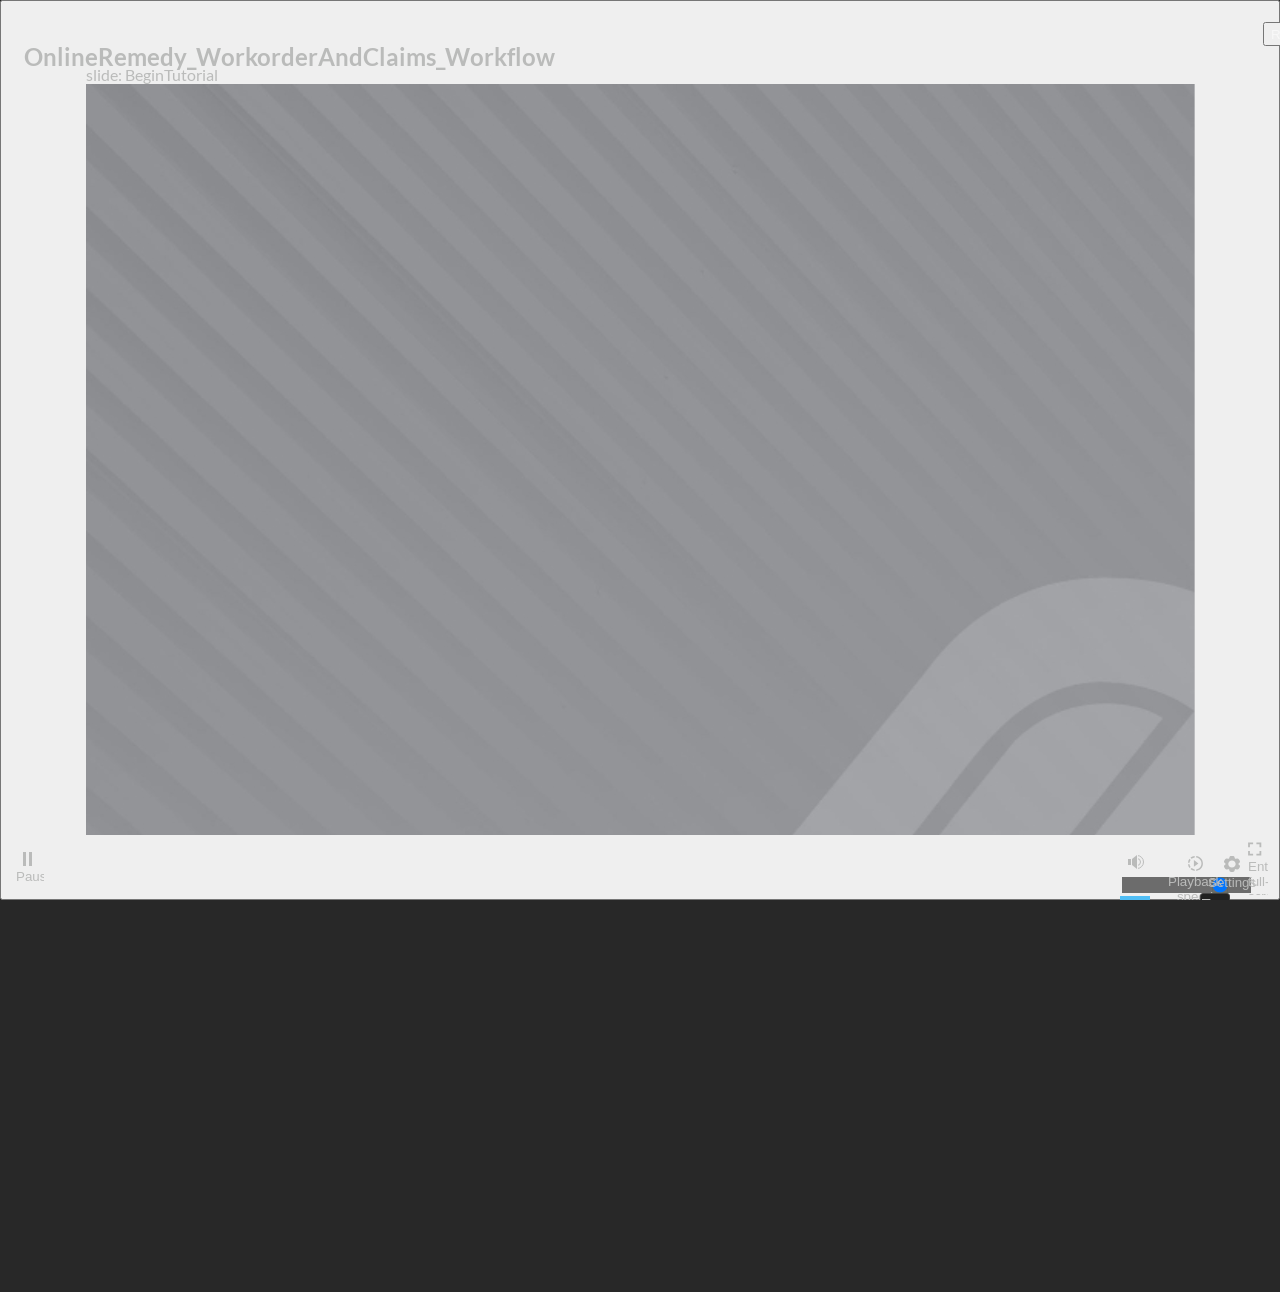
==== index.html @ 6f6fe3ae "Add files via upload" ====
﻿<!doctype html>
<html lang="en-US">
<head>
  <meta charset="utf-8">
  <!-- Created using Storyline 360 x64 - http://www.articulate.com  -->
  <!-- version: 3.114.36655.0 -->
  <title>OnlineRemedy_WorkorderAndClaims_Workflow</title>
  <meta http-equiv="x-ua-compatible" content="IE=edge"/>
  <meta name="viewport" content="width=device-width,initial-scale=1,user-scalable=no,shrink-to-fit=no,minimal-ui"/>
  <meta name="apple-mobile-web-app-capable" content="yes"/>
  <style>
    html, body { height: 100%; padding: 0; margin: 0 }
    #app { height: 100%; width: 100%; }
  </style>

  <script>
    window.DS = {};
    window.globals = {
      DATA_PATH_BASE: '',
      HAS_FRAME: true,
      HAS_SLIDE: true,

      lmsPresent: false,
      tinCanPresent: false,
      cmi5Present: false,
      aoSupport: false,
      scale: 'Scaled',
      captureRc: false,
      browserSize: 'optimal',
      bgColor: '#282828',
      features: 'DropInBase,JsInteractions,PlayerMemoryEnhancements,PlayerSizeOption,SlideLevelScale',
      themeName: 'unified',
      preloaderColor: '#FFFFFF',
      suppressAnalytics: false,
      productChannel: 'stable',
      publishSource: 'storyline',
      aid: 'aid|cae11e8c-736f-4337-9464-b5663ee0da7e',
      cid: 'a64ee800-cccb-4479-9341-fa25f837f9ed',
      playerVersion: '3.114.36655.0',
      publishTimestamp: '2026-05-01T19:20:21.7484803Z',
      maxIosVideoElements: 10,
      connectionSettings: { message: 'You%20are%20offline.%20Trying%20to%20reconnect...', useDarkTheme: false, mode: 'disabled' },
      hasFeature: function(feature) {
        return this.features.split(',').includes(feature);
      },
      
      parseParams: function(qs) {
        if (window.globals.parsedParams != null) {
          return window.globals.parsedParams;
        }
        qs = (qs || window.location.search.substr(1)).split('+').join(' ');
        var params = {},
            tokens,
            re = /[?&]?([^=]+)=([^&]*)/g;

        while (tokens = re.exec(qs)) {
          params[decodeURIComponent(tokens[1]).trim()] =
            decodeURIComponent(tokens[2]).trim();
        }
        window.globals.parsedParams = params;
        return params;
      }

    };

    if (window.flagsUnderTest != null) {
      window.globals.features = window.flagsUnderTest.reduce((accum, feature) => {
        if (!accum.includes(feature)) {
          accum.push(feature);
        }
        return accum;
      }, window.globals.features.split(',')).join();
    }
  </script>
  <script>
    var isIe11 = ('ActiveXObject' in window || window.MSBlobBuilder != null)
      && window.msCrypto != null && !window.ActiveXObject;
    if (isIe11) {
      window.globals.unsupportedBrowser = true;
      document.write(atob('[base64]'));
    }
  </script>

  <script>
    if (window.globals.hasFeature('Localization')) {
      
      
    }
  </script>

  
  
  <script>window.THREE = { };</script>
  
</head>
<body style="background: #282828" class="cs-HTML theme-unified">
  <!-- 360 -->
  <script>!function(){var e,i=/iPhone/i,o=/iPod/i,n=/iPad/i,t=/\biOS-universal(?:.+)Mac\b/i,r=/\bAndroid(?:.+)Mobile\b/i,a=/Android/i,d=/(?:SD4930UR|\bSilk(?:.+)Mobile\b)/i,p=/Silk/i,l=/Windows Phone/i,u=/\bWindows(?:.+)ARM\b/i,b=/BlackBerry/i,s=/BB10/i,c=/Opera Mini/i,f=/\b(CriOS|Chrome)(?:.+)Mobile/i,h=/Mobile(?:.+)Firefox\b/i,v=function(e){return void 0!==e&&"MacIntel"===e.platform&&"number"==typeof e.maxTouchPoints&&e.maxTouchPoints>1&&"undefined"==typeof MSStream};e=function(e){var m={userAgent:"",platform:"",maxTouchPoints:0};e||"undefined"==typeof navigator?"string"==typeof e?m.userAgent=e:e&&e.userAgent&&(m={userAgent:e.userAgent,platform:e.platform,maxTouchPoints:e.maxTouchPoints||0}):m={userAgent:navigator.userAgent,platform:navigator.platform,maxTouchPoints:navigator.maxTouchPoints||0};var g=m.userAgent,y=g.split("[FBAN");void 0!==y[1]&&(g=y[0]),void 0!==(y=g.split("Twitter"))[1]&&(g=y[0]);var A=function(e){return function(i){return i.test(e)}}(g),w={apple:{phone:A(i)&&!A(l),ipod:A(o),tablet:!A(i)&&(A(n)||v(m))&&!A(l),universal:A(t),device:(A(i)||A(o)||A(n)||A(t)||v(m))&&!A(l)},amazon:{phone:A(d),tablet:!A(d)&&A(p),device:A(d)||A(p)},android:{phone:!A(l)&&A(d)||!A(l)&&A(r),tablet:!A(l)&&!A(d)&&!A(r)&&(A(p)||A(a)),device:!A(l)&&(A(d)||A(p)||A(r)||A(a))||A(/\bokhttp\b/i)},windows:{phone:A(l),tablet:A(u),device:A(l)||A(u)},other:{blackberry:A(b),blackberry10:A(s),opera:A(c),firefox:A(h),chrome:A(f),device:A(b)||A(s)||A(c)||A(h)||A(f)},any:!1,phone:!1,tablet:!1};return w.any=w.apple.device||w.android.device||w.windows.device||w.other.device,w.phone=w.apple.phone||w.android.phone||w.windows.phone,w.tablet=w.apple.tablet||w.android.tablet||w.windows.tablet,w}(),"object"==typeof exports&&"undefined"!=typeof module?module.exports=e:"function"==typeof define&&define.amd?define((function(){return e})):this.isMobile=e}();
    window.isMobile.apple.tablet = window.isMobile.apple.tablet ||
      (navigator.platform === 'MacIntel' && navigator.maxTouchPoints > 1);
    window.isMobile.apple.device = window.isMobile.apple.device || window.isMobile.apple.tablet;
    window.isMobile.tablet = window.isMobile.tablet || window.isMobile.apple.tablet;
    window.isMobile.any = window.isMobile.any || window.isMobile.apple.tablet;
  </script>

  <div id="focus-sink" tabindex="-1"></div>

  <div id="preso"></div>
  <script>
    (function() {

      var classTypes = [ 'desktop', 'mobile', 'phone', 'tablet' ];

      var addDeviceClasses = function(prefix, testObj) {
        var curr, i;
        for (i = 0; i < classTypes.length; i++) {
          curr = classTypes[i];
          if (testObj[curr]) {
            document.body.classList.add(prefix + curr);
          }
        }
      };

      var params = window.globals.parseParams(),
          isDevicePreview = params.devicepreview === '1',
          isPhoneOverride = params.deviceType === 'phone' || (isDevicePreview && params.phone == '1'),
          isTabletOverride = (params.deviceType === 'tablet' || isDevicePreview) && !isPhoneOverride,
          isMobileOverride = isPhoneOverride || isTabletOverride;

      var deviceView = {
        desktop: !window.isMobile.any && !isMobileOverride,
        mobile: window.isMobile.any || isMobileOverride,
        phone: isPhoneOverride || (window.isMobile.phone && !isTabletOverride),
        tablet: isTabletOverride || window.isMobile.tablet
      };

      window.globals.deviceView = deviceView;
      window.isMobile.desktop = !window.isMobile.any;
      window.isMobile.mobile = window.isMobile.any;

      addDeviceClasses('view-', deviceView);

    })();
  </script>
  
  <script src='story_content/triggers.js' type=text/javascript></script>
<script src='story_content/user.js' type=text/javascript></script>
  <div class="slide-loader"></div>

  <script>
    var doc = document, loader = doc.body.querySelector('.slide-loader'); [ 1, 2, 3 ].forEach(function(n) { var d = doc.createElement('div'); d.style.backgroundColor = window.globals.preloaderColor; d.classList.add('mobile-loader-dot'); d.classList.add('dot' + n); loader.appendChild(d); });
  </script>

  <div class="mobile-load-title-overlay" style="display: none">
    <div class="mobile-load-title">OnlineRemedy_WorkorderAndClaims_Workflow</div>
  </div>

  <div class="mobile-chrome-warning"></div>

  
<style>
  .warn-connection-dialog {
    display: none;
    background: transparent;
    pointer-events: all;
    position: fixed;
    left: 0;
    top: 0;
    width: 100%;
    height: 100%;
    z-index: 999;
  }

  .warn-connection-content {
    pointer-events: all;
    border-radius: 4px;
    background: white;
    border: 1px solid #E7E7E7;
    color: #333333;
    box-shadow: 0 2px 4px rgba(0, 0, 0, 0.25);
    transition: all 150ms ease-out;
    position: absolute;
    white-space: nowrap;
  }

  .view-phone.is-landscape .warn-connection-content {
    left: 23px;
    bottom: 23px;
  }

  .view-tablet.is-landscape .warn-connection-content {
    left: 50%;
    top: 20px;
    transform: translateX(-50%);
  }

  .view-mobile.is-portrait .warn-connection-content {
    transform: translate(-50%, calc(-100% - 15px));
  }

  .warn-connection-content p {
    display: inline-block;
    margin: 0 8px 0 0;
    line-height: 33px;
    font-size: 11px;
  }

  .warn-connection-content svg {
    position: relative;
    vertical-align: middle;
    margin: 0 2px 2px 8px;
  }

  .view-desktop .warn-connection-content {
    left: 1.5em;
    bottom: 1.5em;
  }

  .view-desktop .warn-connection-content p {
    font-size: 1.1em;
  }

  .is-offline .warn-connection-dialog {
    display: block;
  }

  .is-offline .cs-panel * {
    pointer-events: none !important;
  }

  .is-offline .cs-panel {
    pointer-events: all !important;
  }

  .is-offline #nav-controls * {
    pointer-events: none !important;
  }

  .is-offline #nav-controls {
    pointer-events: all !important;
  }
</style>

<div class="warn-connection-dialog" role="alertdialog" aria-modal="true" tabindex="0" aria-labelledby="warn-connection-message">
  <div class="warn-connection-content">
    <svg width="17" height="15" viewBox="0 0 17 15" xmlns="http://www.w3.org/2000/svg">
      <path fill="#8F0000" stroke="white" d="M16.07,12.98 L15.88,12.23 L9.51,1.21 C8.97,0.26,7.6,0.26,7.06,1.21 L0.69,12.23 C0.15,13.16,0.81,14.36,1.91,14.36 H14.65 C15.47,14.36,16.05,13.7,16.07,12.98 Z"/>
      <path fill="white" stroke="white" d="M8.58,5.5 C8.35,5.28,8.5,5.35,8.21,5.32 C8.09,5.35,7.97,5.49,7.96,5.67 C7.97,5.79,7.98,5.92,7.98,6.04 L7.98,6.04 C7.99,6.17,8,6.31,8.01,6.43 L8.01,6.44 C8.03,6.92,8.06,7.41,8.09,7.9 L8.09,7.9 C8.12,8.39,8.14,8.88,8.17,9.37 C8.17,9.39,8.18,9.42,8.2,9.44 C8.23,9.46,8.25,9.47,8.28,9.47 C8.31,9.47,8.34,9.46,8.35,9.44 C8.37,9.43,8.38,9.4,8.39,9.35 L8.39,9.34 C8.39,9.24,8.4,9.15,8.4,9.05 L8.4,9.05 C8.41,8.96,8.41,8.86,8.42,8.75 C8.43,8.44,8.45,8.12,8.47,7.81 L8.47,7.81 C8.49,7.49,8.51,7.18,8.53,6.87 C8.55,6.46,8.56,6.05,8.59,5.64 L8.6,5.62 C8.6,5.57,8.59,5.53,8.58,5.5 L8.21,5.32 Z"/>
      <circle fill="white" stroke="white" cx="8.3" cy="11.35" r="0.3"/>
    </svg>
    <p id="warn-connection-message">You are offline. Trying to reconnect...</p>
  </div>
</div>

<script>
  (function() {
    window.DS.connection = {
      warningShown: false,
      assets: {},
      loadingAssetGroup: false,
      retryDelay: 500
    };

    var connectionSettings = window.globals.connectionSettings || {};

    var useConnectionMessages = window.AbortController != null &&
      window.location.protocol != 'file:' &&
      connectionSettings.mode === 'normal';

    window.DS.connection.useConnectionMessages = useConnectionMessages;

    var assetCount = 0;
    var checkLoadedId;


    if (useConnectionMessages && connectionSettings != null) {
      var contentEl = document.querySelector('.warn-connection-content');
      var messageEl = contentEl.querySelector('p');

      if (connectionSettings.useDarkTheme) {
        contentEl.style.borderColor = '#BABBBA';
        contentEl.style.backgroundColor = '#282828';
        contentEl.style.color = '#FFFFFF';
      }

      if (connectionSettings.message != null) {
        messageEl.textContent = window.decodeURIComponent(connectionSettings.message);
      }
    }

    function checkAssetsReady() {
      for (var i in DS.connection.assets) {
        if (!DS.connection.assets[i].success) {
          return false;
        }
      }
      return true;
    }

    function stopAssetGroup() {
      if (!useConnectionMessages) { return; }

      assetCount = 0;

      DS.connection.oldAssetGroup = DS.connection.assets;
      DS.connection.assets = {};
      DS.connection.loadingAssetGroup = false;
      clearInterval(checkLoadedId);
    }

    function startAssetGroup() {
      if (!useConnectionMessages) { return; }
      var ticks = 0;
      clearInterval(checkLoadedId);
      checkLoadedId = setInterval(function() {
        var loaded = 0;
        if (assetCount === 0 && loaded === 0) {
          clearInterval(checkLoadedId);
          return;
        }

        for (var i in DS.connection.assets) {
          if (DS.connection.assets[i].success) {
            loaded++;
          }
        }

        if (assetCount === loaded && checkAssetsReady()) {
          for (var i in DS.connection.assets) {
            if (DS.connection.assets[i].action) {
              DS.connection.assets[i].action();
            }
          }
          hideWarning();
          stopAssetGroup();
        }
      }, 100)
    }

    function requiredAsset(url, action, retry, type) {
      if (!useConnectionMessages) { return; }
      if (DS.connection.assets[url]) { return; }

      DS.connection.assets[url] = {
        success: false, action: action, retry: retry, type: type
      };
      assetCount = Object.keys(DS.connection.assets).length;
      if (!DS.connection.loadingAssetGroup) {
        startAssetGroup();
      }
      DS.connection.loadingAssetGroup = true;
    }

    function assetLoaded(url) {
      if (!useConnectionMessages) { return; }
      if (DS.connection.assets[url]) {
        DS.connection.assets[url].success = true;
      }
    }

    function assetFailed(url) {
      if (!useConnectionMessages) { return; }
      if (!DS.connection.assets[url]) {
        if (/\.js$/.test(url) && url.indexOf('transcripts') === -1) {
          setTimeout(function() {
            if (DS.connection.lastSlideLoaded != null) {
              DS.connection.lastSlideLoaded();
            }
          }, DS.connection.retryDelay);
        }
        return;
      }
      if (!DS.connection.warningShown) { showWarning(); }
      if (DS.connection.assets[url].retry) {
        setTimeout(function() {
          if (!DS.connection.assets[url].success) {
            DS.connection.assets[url].retry()
          }
        }, DS.connection.retryDelay);
      }
    }

    function hideWarning() {
      document.body.classList.remove('is-offline');
      DS.connection.warningShown = false;
      enableKeys();
    }
    DS.connection.hideWarning = hideWarning

    function showWarning(btn) {
      document.body.classList.add('is-offline')
      DS.connection.warningShown = true;
      updateWarningPosition();
      disableKeys();
    }

    function updateWarningPosition() {
      if (!DS.connection.warningShown) {
        return;
      }

      var isPortrait = document.body.classList.contains('is-portrait');
      var isMobile = document.body.classList.contains('view-mobile');
      var warningEl = document.querySelector('.warn-connection-content');

      if (isPortrait && isMobile) {
        var slide = document.querySelector('.primary-slide');
        var slideRect = slide != null
          ? slide.getBoundingClientRect()
          : { top: window.innerHeight, left: 0, width: window.innerWidth };

        warningEl.style.top = `${slideRect.top}px`
        warningEl.style.left = `${slideRect.left + slideRect.width / 2}px`
      } else {
        warningEl.style.top = null;
        warningEl.style.left = null;
      }

      window.requestAnimationFrame(updateWarningPosition);
    }

    function onDisableKeyDown(e) {
      e.preventDefault();
      e.stopImmediatePropagation();
    }

    function onDisableKeyUp(e) {
      e.preventDefault();
      e.stopImmediatePropagation();
    }

    var accStyle = document.createElement('style');
    var warnDialogEl = document.querySelector('.warn-connection-dialog');

    function disableKeys() {
      if (DS.views && DS.views.nsStack && DS.views.nsStack.length === 1) {
        DS.views.nsStack[0].tabReachable = false
        DS.views.nsStack[0].updateTabIndex(true);
      }

      accStyle.innerHTML = '.acc-shadow-dom { display: none; }';
      document.body.appendChild(accStyle);

      warnDialogEl.parentNode.append(warnDialogEl);
      warnDialogEl.focus();
    }

    function enableKeys() {
      accStyle.remove();
      if (DS.views && DS.views.nsStack && DS.views.nsStack.length === 1 && DS.views.nsStack[0].name === '_frame') {
        DS.views.nsStack[0].tabReachable = true;
        DS.views.nsStack[0].updateTabIndex();
      }
    }

    // these will all be noops if the feature flag isn't set in
    // the data and `window.globals.features`
    DS.connection.requiredAsset = requiredAsset;
    DS.connection.assetLoaded = assetLoaded;
    DS.connection.assetFailed = assetFailed;
    DS.connection.stopAssetGroup = stopAssetGroup;
    DS.connection.startAssetGroup = startAssetGroup;
  })();
</script>


  <script>
    
    if (window.autoSpider && window.vInterfaceObject) {
      document.querySelector('.mobile-load-title-overlay').style.display = 'none';
    }
  </script>

  

  <link rel="stylesheet" href="html5/data/css/output.min.css" data-noprefix/>
</body>
<script src="html5/lib/scripts/bootstrapper.min.js"></script>
</html>
---- html5/data/css/output.min.css ----
@font-face {
  font-family: 'LatoBold Charset1_ Bold349E6027';
  src: url('[data-uri]');
  font-style: normal;
  font-weight: normal;
}
@font-face {
  font-family: 'Lato Charset1_ 6Par1r0W68D73F57';
  src: url('[data-uri]');
  font-style: normal;
  font-weight: normal;
}
@font-face {
  font-family: 'Roboto Charset1_ 6VGoXV25C6C917';
  src: url('[data-uri]');
  font-style: normal;
  font-weight: normal;
}
@font-face {
  font-family: 'RobotoItalic CharItalic69C36315';
  src: url('[data-uri]');
  font-style: normal;
  font-weight: normal;
}
@font-face {
  font-family: 'Open SansBold CharsBold7020BE63';
  src: url('[data-uri]');
  font-style: normal;
  font-weight: normal;
}
@font-face {
  font-family: 'MS PGothicBold CharBoldEEE295BA';
  src: url('[data-uri]');
  font-style: normal;
  font-weight: normal;
}
@font-face {
  font-family: 'Open Sans Charset1_ 5Zc884C697B';
  src: url('[data-uri]');
  font-style: normal;
  font-weight: normal;
}
@font-face {
  font-family: 'MS Gothic Charset1_ 5z9CCF7D8E2';
  src: url('[data-uri]');
  font-style: normal;
  font-weight: normal;
}
@font-face {
  font-family: 'Roboto Charset0_v5lJSRq46A5EDB0';
  src: url('[data-uri]');
  font-style: normal;
  font-weight: normal;
}
@font-face {
  font-family: 'RobotoItalic CharItalic844D978C';
  src: url('[data-uri]');
  font-style: normal;
  font-weight: normal;
}
@font-face {
  font-family: 'Open Sans Charset0_v9TY33EDE6F2';
  src: url('[data-uri]');
  font-style: normal;
  font-weight: normal;
}
@font-face {
  font-family: 'Open SansBold CharsBoldE47A47C6';
  src: url('[data-uri]');
  font-style: normal;
  font-weight: normal;
}
@font-face {
  font-family: 'MS PGothicBold CharBold4B938FAA';
  src: url('[data-uri]');
  font-style: normal;
  font-weight: normal;
}
@font-face {
  font-family: 'MS Gothic Charset0_v93581CF07A5';
  src: url('[data-uri]');
  font-style: normal;
  font-weight: normal;
}
.cs-HTML {
  background: rgba(40, 40, 40, 1);
}
.cs-npnxnanbnsnfns00010100101 .cs-infopanel  {
  box-shadow: 0 1px 0 rgba(0, 0, 0, 0);
  background: rgba(255, 255, 255, 1);
}
.cs-npnxnanbnsnfns00010100101 .cs-infopanel .cs-link {
  color: rgba(186, 187, 186, 1);
}
.cs-npnxnanbnsnfns00010100101 .cs-infopanel .cs-link:hover {
  color: rgba(255, 255, 255, 1);
}
.cs-npnxnanbnsnfns00010100101 .cs-infopanel .cs-name {
  color: rgba(68, 68, 68, 1);
}
.cs-npnxnanbnsnfns00010100101 .cs-infopanel .cs-title {
  color: rgba(153, 153, 153, 1);
}
.cs-npnxnanbnsnfns00010100101 .cs-infopanelpopup  {
  box-shadow: 0 1px 0 rgba(0, 0, 0, 0);
  background: rgba(0, 0, 0, 0);
}
.cs-npnxnanbnsnfns00010100101 .cs-infopanelpopup .cs-link {
  color: rgba(255, 0, 0, 1);
}
.cs-npnxnanbnsnfns00010100101 .cs-infopanelpopup .cs-link:hover {
  color: rgba(255, 255, 255, 1);
}
.cs-npnxnanbnsnfns00010100101 .cs-infopanelpopup .cs-name {
  color: rgba(255, 255, 255, 1);
}
.cs-npnxnanbnsnfns00010100101 .cs-infopanelpopup .cs-bio {
  color: rgba(186, 187, 186, 1);
}
.cs-npnxnanbnsnfns00010100101 .cs-timer  {
  color: rgba(186, 187, 186, 1);
}
.cs-npnxnanbnsnfns00010100101 .cs-duration stop:first-child {
  stop-color: rgba(60, 60, 60, 1);
}
.cs-npnxnanbnsnfns00010100101 .cs-duration stop:last-child {
  stop-color: rgba(60, 60, 60, 1);
}
.cs-npnxnanbnsnfns00010100101 .cs-elapsed stop:first-child {
  stop-color: rgba(254, 227, 71, 1);
}
.cs-npnxnanbnsnfns00010100101 .cs-elapsed stop:last-child {
  stop-color: rgba(254, 227, 71, 1);
}
.cs-npnxnanbnsnfns00010100101 .cs-timer .cs-pie .cs-innerstroke {
  stroke: rgba(199, 199, 199, 1);
}
.cs-npnxnanbnsnfns00010100101 .cs-timer .cs-pie .cs-innerborder {
  stroke: rgba(255, 255, 255, 1);
}
.cs-npnxnanbnsnfns00010100101 .cs-window  {
  box-shadow: 0 8px 5px rgba(0, 0, 0, 0.2);
  border-color: rgba(49, 99, 0, 0);
  background: rgba(33, 33, 33, 1);
  color: rgba(248, 248, 248, 1);
}
.cs-npnxnanbnsnfns00010100101 .cs-window .cs-diva {
  border-color: rgba(78, 78, 78, 1);
}
.cs-npnxnanbnsnfns00010100101 .cs-window .cs-divb {
  border-color: rgba(78, 78, 78, 0);
}
.cs-npnxnanbnsnfns00010100101 .cs-editor .cs-editor-slide {
  color: rgba(226, 226, 226, 1);
}
.cs-npnxnanbnsnfns00010100101 .cs-editor .cs-editor-html {
  color: rgba(186, 187, 186, 1);
}
.cs-npnxnanbnsnfns00010100101 .cs-editor .cs-editor-button {
  text-shadow: 0 1px 0 rgba(0, 0, 0, 0);
  color: rgba(255, 255, 255, 1);
  border-color: rgba(211, 211, 211, 1);
  background: rgba(34, 34, 34, 1);
}
.cs-npnxnanbnsnfns00010100101 .cs-editor .cs-editor-button:hover {
  background: rgba(68, 68, 68, 1);
}
.cs-npnxnanbnsnfns00010100101 .cs-editor .cs-editor-button:active {
  background: rgba(68, 68, 68, 1);
}
.cs-npnxnanbnsnfns00010100101 .cs-listitem  {
  color: rgba(186, 187, 186, 1);
  border-color: none;
  border: 1px solid transparent;
}
.cs-npnxnanbnsnfns00010100101 .cs-listitem:hover {
  background: rgba(255, 255, 255, 0.06);
  border-color: rgba(108, 108, 108, 1) !important;
  border-width: 1px;
  border-radius: 2px;
  border-style: solid;
  box-sizing: border-box;
}
.cs-npnxnanbnsnfns00010100101 .cs-listitem.hover {
  background: rgba(255, 255, 255, 0.06);
  border-color: rgba(108, 108, 108, 1) !important;
  border-width: 1px;
  border-radius: 2px;
  border-style: solid;
  box-sizing: border-box;
}
.cs-npnxnanbnsnfns00010100101 .cs-glossary  {
  color: rgba(186, 187, 186, 1);
}
.cs-npnxnanbnsnfns00010100101 .cs-glossary .cs-scrolling-panel {
  background: rgba(0, 0, 0, 0);
}
.cs-npnxnanbnsnfns00010100101 .cs-glossary .cs-term.cs-selected .cs-choice-list-trigger {
  color: rgba(255, 255, 255, 1);
  background: rgba(255, 255, 255, 1);
}
.cs-npnxnanbnsnfns00010100101 .cs-glossary .cs-term.cs-selected .cs-choice-list-trigger:focus {
  color: rgba(255, 255, 255, 1);
  background: rgba(255, 255, 255, 1);
}
.cs-npnxnanbnsnfns00010100101 .cs-glossary .cs-term:hover .cs-choice-list-trigger {
  background: rgba(186, 187, 186, 1);
}
.cs-npnxnanbnsnfns00010100101 .cs-glossary .cs-term.hover .cs-choice-list-trigger {
  background: rgba(186, 187, 186, 1);
}
.cs-npnxnanbnsnfns00010100101 .cs-glossary .cs-term .cs-choice-list-trigger:focus {
  background: rgba(186, 187, 186, 1);
}
.cs-npnxnanbnsnfns00010100101 .cs-glossary .cs-diva {
  border-color: rgba(0, 0, 0, 0);
}
.cs-npnxnanbnsnfns00010100101 .cs-glossary .cs-divb {
  border-color: rgba(0, 0, 0, 0);
}
.cs-npnxnanbnsnfns00010100101 .cs-glossary .cs-divc {
  border-color: rgba(0, 0, 0, 0);
}
.cs-npnxnanbnsnfns00010100101 .cs-glossary .cs-heading {
  color: rgba(248, 248, 248, 1);
  font-weight: 700;
}
.note-content p span {
  color: rgba(186, 187, 186, 1);
  line-height: 1.4em;
  font-size: 103.769%;
}
.cs-npnxnanbnsnfns00010100101 .cs-resource .cs-separator {
  border-color: rgba(0, 0, 0, 0);
}
.cs-npnxnanbnsnfns00010100101 .cs-outline  {
  color: rgba(45, 45, 45, 1);
}
.cs-npnxnanbnsnfns00010100101 .cs-outline .cs-diva {
  border-color: rgba(0, 0, 0, 0);
}
.cs-npnxnanbnsnfns00010100101 .cs-outline .cs-divb {
  border-color: rgba(0, 0, 0, 0);
}
.cs-npnxnanbnsnfns00010100101 .cs-outline .cs-divc {
  border-color: rgba(0, 0, 0, 0);
}
.cs-npnxnanbnsnfns00010100101 .cs-outline .cs-search-filter:hover {
  color: rgba(0, 0, 0, 0);
}
.cs-npnxnanbnsnfns00010100101 .cs-outline .cs-search-filter.hover {
  color: rgba(0, 0, 0, 0);
}
.cs-npnxnanbnsnfns00010100101 .cs-transcript  {
  color: rgba(255, 255, 255, 1);
}
.cs-npnxnanbnsnfns00010100101 .cs-transcript .cs-div {
  border-color: rgba(0, 0, 0, 0);
}
.cs-npnxnanbnsnfns00010100101 .cs-tabs:not(.topmenu-item) {
  color: rgba(248, 248, 248, 1);
}
.cs-npnxnanbnsnfns00010100101 .cs-tabs .cs-inner-button:not(.topmenu-item) {
  text-shadow: 0 1px 0 rgba(0, 0, 0, 0);
}
.cs-npnxnanbnsnfns00010100101 .cs-tabs:hover:not(.topmenu-item) {
  color: rgba(248, 248, 248, 1);
}
.cs-npnxnanbnsnfns00010100101 .cs-tabs.cs-selected {
  background: rgba(0, 0, 0, 0);
  color: rgba(248, 248, 248, 1);
}
.cs-npnxnanbnsnfns00010100101 .cs-seekcontrol  {
  background: rgba(0, 0, 0, 0);
  border-color: rgba(0, 0, 0, 0);
}
.cs-npnxnanbnsnfns00010100101 .cs-seekcontrol .cs-button:hover .cs-icon {
  fill: rgba(255, 255, 255, 1);
}
.cs-npnxnanbnsnfns00010100101 .cs-seekcontrol .cs-button.hover .cs-icon {
  fill: rgba(255, 255, 255, 1);
}
.cs-npnxnanbnsnfns00010100101 .cs-seekcontrol .cs-button .cs-icon-shadow {
  fill: rgba(0, 0, 0, 0);
}
.cs-npnxnanbnsnfns00010100101 .cs-seekcontrol .cs-button .cs-icon {
  fill: rgba(180, 180, 180, 1);
}
.cs-npnxnanbnsnfns00010100101 .cs-seekcontrol .cs-seek .cs-fill {
  background: rgba(255, 255, 255, 0.6);
}
.cs-npnxnanbnsnfns00010100101 .cs-seekcontrol .cs-seek {
  background: rgba(108, 108, 108, 1);
  border-color: rgba(0, 0, 0, 0);
}
.cs-npnxnanbnsnfns00010100101 .cs-searchinput .cs-input {
  color: rgba(186, 187, 186, 1);
  border-color: rgba(0, 0, 0, 0);
  background: rgba(255, 255, 255, 0.06);
}
.cs-npnxnanbnsnfns00010100101 .cs-searchinput .cs-input:focus {
  color: rgba(248, 248, 248, 1);
  background: rgba(41, 41, 41, 1);
}
.cs-npnxnanbnsnfns00010100101 .cs-searchinput .cs-input:hover {
  box-shadow: inset 0 0 1px 0 rgba(69, 126, 19, 0);
}
.cs-npnxnanbnsnfns00010100101 .cs-searchinput .cs-input.hover {
  box-shadow: inset 0 0 1px 0 rgba(69, 126, 19, 0);
}
.cs-npnxnanbnsnfns00010100101 .cs-searchinput .cs-button .cs-icon {
  fill: rgba(186, 187, 186, 1);
}
.cs-npnxnanbnsnfns00010100101 .cs-searchinput .cs-button:hover {
  fill: rgba(63, 133, 0, 1);
}
.cs-npnxnanbnsnfns00010100101 .cs-searchinput .cs-button.hover {
  fill: rgba(63, 133, 0, 1);
}
.cs-npnxnanbnsnfns00010100101 .cs-menu  {
  box-shadow: 0 1px 0 rgba(0, 0, 0, 0);
  background: rgba(33, 33, 33, 1);
}
.cs-npnxnanbnsnfns00010100101 .cs-topmenu-item.active .cs-tab {
  background: rgba(33, 33, 33, 1);
}
.cs-npnxnanbnsnfns00010100101 .cs-logo  {
  box-shadow: 0 1px 0 rgba(37, 75, 0, 1);
  background: rgba(255, 255, 255, 0);
}
.cs-npnxnanbnsnfns00010100101 .cs-checkbox  {
  color: rgba(255, 255, 255, 1);
}
.cs-npnxnanbnsnfns00010100101 .cs-checkbox:hover {
  border-color: rgba(175, 221, 130, 1);
}
.cs-npnxnanbnsnfns00010100101 .cs-checkbox.hover {
  border-color: rgba(175, 221, 130, 1);
}
.cs-npnxnanbnsnfns00010100101 .cs-checkbox .cs-box {
  color: rgba(255, 255, 255, 1);
  border-color: rgba(42, 83, 0, 1);
}
.cs-npnxnanbnsnfns00010100101 .cs-checkbox .cs-box:checked::after {
  color: rgba(43, 196, 0, 1);
}
.cs-npnxnanbnsnfns00010100101 .cs-button  {
  text-shadow: 0 1px 0 rgba(0, 0, 0, 0);
  color: rgba(186, 187, 186, 1);
  border-color: rgba(0, 0, 0, 0);
  background: rgba(0, 0, 0, 0);
  box-shadow: 0 1px 0 rgba(0, 0, 0, 0);
}
.cs-npnxnanbnsnfns00010100101 .cs-button .cs-icon {
  fill: rgba(186, 187, 186, 1);
}
.cs-npnxnanbnsnfns00010100101 .cs-button .cs-icon-shadow {
  fill: rgba(0, 0, 0, 0);
}
.cs-npnxnanbnsnfns00010100101 .cs-button:hover {
  background: rgba(248, 248, 248, 1);
}
.cs-npnxnanbnsnfns00010100101 .cs-button.hover {
  background: rgba(248, 248, 248, 1);
}
.cs-npnxnanbnsnfns00010100101 .cs-button:active {
  background: rgba(0, 0, 0, 0);
}
.cs-npnxnanbnsnfns00010100101 .cs-button.cs-disabled:hover {
  background: rgba(0, 0, 0, 0);
}
.cs-npnxnanbnsnfns00010100101 .cs-button.cs-disabled.hover {
  background: rgba(0, 0, 0, 0);
}
.cs-npnxnanbnsnfns00010100101 .cs-button.cs-disabled:active {
  background: rgba(0, 0, 0, 0);
}
.cs-npnxnanbnsnfns00010100101 .cs-button.cs-volume:hover {
  background: rgba(0, 0, 0, 0);
}
.cs-npnxnanbnsnfns00010100101 .cs-button.cs-volume.hover {
  background: rgba(0, 0, 0, 0);
}
.cs-npnxnanbnsnfns00010100101 .cs-button.cs-volume:active {
  background: rgba(0, 0, 0, 0);
}
.cs-npnxnanbnsnfns00010100101.cs-base  {
  color: rgba(186, 187, 186, 1);
  border-color: rgba(40, 40, 40, 1);
  background: rgba(40, 40, 40, 1);
}
.cs-npnxnanbnsnfns00010100101.cs-base .cs-separator .cs-diva {
  background: rgba(69, 69, 69, 1);
}
.cs-npnxnanbnsnfns00010100101.cs-base .cs-separator .cs-divb {
  background: rgba(0, 0, 0, 0);
}
.cs-npnxnanbnsnfns00010100101.cs-base .cs-topmenu-item.active .cs-tab {
  border-color: rgba(69, 69, 69, 1);
}
.cs-npnxnanbnsnfns00010100101.cs-base .cs-topmenu-item.active .cs-panel {
  border-color: rgba(69, 69, 69, 1);
}
.cs-npnxnanbnsnfns00010100101.cs-base .cs-left {
  background: rgba(33, 33, 33, 1);
}
.cs-npnxnanbnsnfns00010100101.cs-base .cs-area-primary .cs-slide-container {
  background: rgba(40, 40, 40, 1);
}
.cs-npnxnanbnsnfns00010100101.cs-base.cs-custom-theme .cs-brandhighlight-bg {
  background: rgba(79, 189, 244, 1) !important;
}
.cs-npnxnanbnsnfns00010100101.cs-base.cs-custom-theme .cs-brandhighlight-secondary-bg {
  background: rgba(255, 255, 255, 1) !important;
}
.cs-npnxnanbnsnfns00010100101.cs-base.cs-custom-theme .cs-brandhighlight-border {
  border-color: rgba(79, 189, 244, 1) !important;
}
.cs-npnxnanbnsnfns00010100101.cs-base.cs-custom-theme .cs-brandhighlight-text {
  color: rgba(79, 189, 244, 1) !important;
}
.cs-npnxnanbnsnfns00010100101.cs-base.cs-custom-theme .cs-brandhighlight-fill {
  fill: rgba(79, 189, 244, 1) !important;
}
.cs-npnxnanbnsnfns00010100101.cs-base.cs-custom-theme .cs-listitem.cs-selected {
  background-color: rgba(255, 255, 255, 0.06) !important;
}
.cs-npnxnanbnsnfns00010100101 .cs-volume::-moz-range-thumb {
  border-color: rgba(43, 85, 0, 1);
  box-shadow: inset 0 0 1px 0 rgba(43, 85, 0, 1);
  background: rgba(255, 255, 255, 1);
}
.cs-npnxnanbnsnfns00010100101 .cs-volume::-ms-thumb {
  border-color: rgba(43, 85, 0, 1);
  box-shadow: inset 0 0 1px 0 rgba(43, 85, 0, 1);
  background: rgba(255, 255, 255, 1);
}
.cs-npnxnanbnsnfns00010100101 .cs-volume::-webkit-slider-thumb {
  border-color: rgba(43, 85, 0, 1);
  box-shadow: inset 0 0 1px 0 rgba(43, 85, 0, 1);
  background: rgba(255, 255, 255, 1);
}
.cs-npnxnanbnsnfns00010100101 .cs-volume::-moz-range-track {
  border-color: rgba(66, 140, 1, 1);
  background: rgba(108, 108, 108, 1);
}
.cs-npnxnanbnsnfns00010100101 .cs-volume::-ms-track {
  border-color: rgba(66, 140, 1, 1);
  background: rgba(108, 108, 108, 1);
}
.cs-npnxnanbnsnfns00010100101 .cs-volume::-webkit-slider-runnable-track {
  border-color: rgba(66, 140, 1, 1);
  background: rgba(108, 108, 108, 1);
}
body.show-focus .tab-focus-box {
  box-shadow: 0 0 0 1px rgba(255, 255, 0, 1), 0 0 0 3px rgba(0, 32, 96, 1), 0 0 5px 5px rgba(255, 255, 0, 1);
  border-color: transparent;
  outline: 2px transparent solid;
}
.skipnav {
  box-shadow: 0 0 0 1px rgba(255, 255, 0, 1), 0 0 0 3px rgba(0, 32, 96, 1), 0 0 5px 5px rgba(255, 255, 0, 1);
  border-color: transparent;
  outline: 2px transparent solid;
}
.cs-npnxnanbnsnfns00010100101 .cs-listitem:hover {
  color: none;
}
.cs-npnxnanbnsnfns00010100101 .cs-listitem.hover {
  color: none;
}
.cs-npnxnanbnsnfns00010100101 .cs-listitem.cs-viewed {
  color: #BABBBA;
}
.cs-npnxnanbnsnfns00010100101 .cs-listitem {
  color: #BABBBA;
}
.cs-npnxnanbnsnfns00010100101 .cs-listitem:hover .cs-icon-carrot * {
  fill: none;
}
.cs-npnxnanbnsnfns00010100101 .cs-listitem.hover .cs-icon-carrot * {
  fill: none;
}
.cs-npnxnanbnsnfns00010100101 .cs-listitem .cs-icon-carrot {
  color: none;
  top: calc(3px);
}
.cs-npnxnanbnsnfns00010100101 .cs-listitem .cs-icon-carrot .cs-shadow {
  color: #F8F8F8;
}
.cs-npnxnanbnsnfns00010100101 .item-collapsible .is-scene {
  color: #F8F8F8 !important;
  font-weight: 700;
}
.cs-npnxnanbnsnfns00010100101 .is-scene .cs-icon-carrot * {
  color: #F8F8F8 !important;
  font-weight: 700;
}
.cs-npnxnanbnsnfns00010100101 .is-scene:not(.outline-links-collapse) > a {
  color: #F8F8F8;
}
.cs-npnxnanbnsnfns00010100101 .is-scene:not(.outline-links-collapse) .cs-icon-carrot * {
  fill: none !important;
  color: #F8F8F8 !important;
}
.cs-npnxnanbnsnfns00010100101 .tabs, .cs-npnxnanbnsnfns00010100101 .cs-logo {
  border-bottom: 1px solid rgba(108, 108, 108, 1);
}
.cs-npnxnanbnsnfns00010100101 .area-secondary-wrapper:after {
  background-image: url('[data-uri]');
  background-size: 100%;
}
.cs-npnxnanbnsnfns00010100101 .panel-footer {
  background: #212121;
}
.cs-npnxnanbnsnfns00010100101 #outline-search {
  background: rgba(255, 255, 255, 0.06);
  border-color: rgba(108, 108, 108, 1);
  border-width: 1px;
  border-style: solid;
}
.cs-npnxnanbnsnfns00010100101 .topmenu-panel #outline-search {
  background: #545454;
}
.cs-npnxnanbnsnfns00010100101 .search-icon circle, .cs-npnxnanbnsnfns00010100101 .search-icon path {
  stroke: #BABBBA;
}
.cs-npnxnanbnsnfns00010100101 #outline-search input[type   =search] {
  color: #F8F8F8;
}
.cs-npnxnanbnsnfns00010100101 #outline-search ::-webkit-input-placeholder {
  color: #BABBBA !important;
}
.cs-npnxnanbnsnfns00010100101 #outline-search :-ms-input-placeholder {
  color: #BABBBA !important;
}
.cs-npnxnanbnsnfns00010100101 #outline-search ::-moz-placeholder {
  color: #BABBBA !important;
  opacity: 1;
}
.cs-npnxnanbnsnfns00010100101 .cs-topmenu-item.active, body:not(.is-touchable-tablet) .cs-npnxnanbnsnfns00010100101 .cs-topmenu-item:hover {
  color: #F8F8F8;
}
.cs-npnxnanbnsnfns00010100101 .cs-topmenu-item.button-tapped {
  color: #F8F8F8;
}
.cs-npnxnanbnsnfns00010100101 .cs-topmenu-item.active .cs-tab, .cs-npnxnanbnsnfns00010100101 .cs-topmenu-item .cs-tab {
  background: transparent !important;
  border: none !important;
}
.cs-npnxnanbnsnfns00010100101 .top-tabs-drop-icon div {
  background: #BABBBA;
}
.cs-npnxnanbnsnfns00010100101 .cs-panel.topmenu-panel .panel-content, .cs-npnxnanbnsnfns00010100101 .top-tabs-drop {
  background: #212121;
}
.cs-npnxnanbnsnfns00010100101 .cs-topmenu-item.active .cs-panel {
  background: #212121;
}
.cs-npnxnanbnsnfns00010100101 .cs-menu.topmenu-panel, .cs-npnxnanbnsnfns00010100101 .top-tabs-drop {
  border: 1px solid rgba(69, 69, 69, 1) !important;
  border-radius: 3px;
}
.cs-npnxnanbnsnfns00010100101 .resources .resources-list a:hover {
  background: rgba(255, 255, 255, 0.06);
}
body:not(.is-touchable-tablet) .cs-npnxnanbnsnfns00010100101 .resources .resources-list a:hover {
  background: rgba(255, 255, 255, 0.06);
}
.cs-npnxnanbnsnfns00010100101 .resources .resources-list a.hover {
  background: rgba(255, 255, 255, 0.06);
}
body:not(.is-touchable-tablet) .cs-npnxnanbnsnfns00010100101 .resources .resources-list a.hover {
  background: rgba(255, 255, 255, 0.06);
}
.cs-npnxnanbnsnfns00010100101 .resources .resources-list a.button-tapped {
  background: rgba(255, 255, 255, 0.06);
}
.cs-npnxnanbnsnfns00010100101 .cs-icon path, .cs-npnxnanbnsnfns00010100101 .cs-icon rect, .cs-npnxnanbnsnfns00010100101 .cs-icon polygon, .cs-npnxnanbnsnfns00010100101 .menu-icon-wrapper.menu-icon-wrapper-hover path {
  fill: #BABBBA;
}
.cs-npnxnanbnsnfns00010100101 .cs-icon .icon-stroke-only {
  fill: none !important;
  stroke: #BABBBA !important;
}
body:not(.is-touchable-tablet) .cs-npnxnanbnsnfns00010100101 .cs-button:hover .cs-icon path, body:not(.is-touchable-tablet) .cs-npnxnanbnsnfns00010100101 .cs-button:hover .cs-icon rect, body:not(.is-touchable-tablet) .cs-npnxnanbnsnfns00010100101 .cs-button:hover .cs-icon polygon {
  fill: #F8F8F8;
}
body:not(.is-touchable-tablet) .cs-npnxnanbnsnfns00010100101 .cs-tabs:hover .search-icon circle, body:not(.is-touchable-tablet) .cs-npnxnanbnsnfns00010100101 .cs-tabs:hover .search-icon path {
  stroke: #F8F8F8;
}
.cs-npnxnanbnsnfns00010100101 .cs-button.button-tapped .cs-icon path, .cs-npnxnanbnsnfns00010100101 .cs-button.button-tapped .cs-icon rect, .cs-npnxnanbnsnfns00010100101 .cs-button.button-tapped .cs-icon polygon {
  fill: #F8F8F8;
}
body:not(.is-touchable-tablet) .cs-npnxnanbnsnfns00010100101 .cs-button:hover .cs-icon .icon-stroke-only {
  fill: none !important;
  stroke: #F8F8F8 !important;
}
.cs-npnxnanbnsnfns00010100101 .cs-button:button-tapped .cs-icon .icon-stroke-only {
  fill: none !important;
  stroke: #F8F8F8 !important;
}
.cs-npnxnanbnsnfns00010100101 .menu-icon-wrapper.menu-icon-wrapper-hover svg path {
  fill: #F8F8F8;
}
.floating-sidebar:not(.sidebar-closed) .cs-npnxnanbnsnfns00010100101 #hamburger .menu-icon-wrapper svg path {
  fill: #BABBBA;
}
.floating-sidebar:not(.sidebar-closed) .cs-npnxnanbnsnfns00010100101 #hamburger .menu-icon-wrapper.menu-icon-wrapper-hover svg path {
  fill: #F8F8F8;
}
.cs-npnxnanbnsnfns00010100101 .volume .btn:before {
  background-image: url('[data-uri]');
}
.cs-npnxnanbnsnfns00010100101 .volume-track {
  background: #6C6C6C;
}
.cs-npnxnanbnsnfns00010100101 .volume-icon circle {
  stroke: #BABBBA;
}
.cs-npnxnanbnsnfns00010100101 .cs-settings > .settings-panel {
  background: #212121;
  border: 1px solid rgba(69, 69, 69, 1) !important;
  border-radius: 3px;
}
.cs-npnxnanbnsnfns00010100101 .cs-settings > .panel-down-arrow {
  fill: #212121;
}
.cs-npnxnanbnsnfns00010100101 .switch-toggle .border {
  stroke: #7C7C7C;
}
.cs-npnxnanbnsnfns00010100101 .switch-toggle .thumb-off .thumb {
  fill: #A2A2A2;
}
.cs-npnxnanbnsnfns00010100101 .switch-toggle .thumb-on .track {
  fill: rgba(79, 189, 244, 1);
}
.cs-npnxnanbnsnfns00010100101 .switch-toggle .thumb-off .track {
  fill: rgba(255, 255, 255, 0.1);
}
.cs-npnxnanbnsnfns00010100101 .switch-label {
  color: #BABBBA;
}
.cs-npnxnanbnsnfns00010100101 .cs-panel .scrollarea-btn:after {
  background: rgba(179, 180, 179, 0.75);
}
.scrollarea-scrollbar:hover .scrollarea-btn:after, .scrollarea-scrollbar.highlight-scrollbar .scrollarea-btn:after {
  background: rgba(179, 180, 179, 0.75);
}
.floating-sidebar .sidebar-overlay {
  background: rgba(0, 0, 0, 0.85);
}
.cs-npnxnanbnsnfns00010100101 .overlay-message {
  background: rgba(0, 0, 0, 0.85);
}
.cs-npnxnanbnsnfns00010100101 .top-ui-bg, .cs-npnxnanbnsnfns00010100101 .bottom-ui-bg, .cs-npnxnanbnsnfns00010100101 .right-ui-bg, .cs-npnxnanbnsnfns00010100101 .left-ui-bg {
  background: rgba(40, 40, 40, 0.8);
}
.cs-npnxnanbnsnfns00010100101 .circle-progress-bg {
  fill: #282828;
}
.cs-npnxnanbnsnfns00010100101 .circle-progress-well {
  fill: #6C6C6C;
}
.cs-npnxnanbnsnfns00010100101 .circle-progress-pie {
  stroke: #6C6C6C;
}
.cs-npnxnanbnsnfns00010100101 .lightbox .option-pane {
  background: rgba(40, 40, 40, 0.8);
}
.cs-npnxnanbnsnfns00010100101 .lightbox .option-pane:before {
  background: #282828;
}
.cs-npnxnanbnsnfns00010100101 .message-window {
  background: #212121;
  border: 1px solid rgba(255, 255, 255, 1) !important;
  border-radius: 3px;
}
.cs-npnxnanbnsnfns00010100101 .message-window-header p, .cs-npnxnanbnsnfns00010100101 .message-window-text {
  color: #F8F8F8;
}
.cs-npnxnanbnsnfns00010100101 .message-window-header p {
  border-bottom: 1px solid rgba(255, 255, 255, 1);
}
.cs-npnxnanbnsnfns00010100101 .message-window button.slide-object-button {
  border: 1px solid rgba(255, 255, 255, 1) !important;
}
.cs-npnxnanbnsnfns00010100101 .message-window button.slide-object-button:hover {
  background: rgba(255, 255, 255, 0.06) !important;
}
.message-window .slide-object-button tspan, .message-window .slide-object-button-text tspan {
  fill: #F8F8F8 !important;
}
body:not(.is-touchable-tablet) .cs-npnxnanbnsnfns00010100101 .cs-button:hover .text {
  color: #F8F8F8;
}
.cs-npnxnanbnsnfns00010100101 .cs-button.button-tapped .text {
  color: #F8F8F8;
}
.cs-npnxnanbnsnfns00010100101.cs-base {
  background: #282828;
}
.cs-npnxnanbnsnfns00010100101 .cs-menu {
  background: transparent;
}
.cs-npnxnanbnsnfns00010100101 .progress-bar .progress-bar-fill:after {
  background: #FFFFFF !important;
}
.cs-npnxnanbnsnfns00010100101 .volume-dot {
  background: #FFFFFF !important;
}
.fn-npnxnanbsnfns00010100101 {
  font-family: 'Lato22AB4CAF';
  -webkit-font-variant-ligatures: no-common-ligatures;
  font-variant-ligatures: no-common-ligatures;
}
.fn-pxabnsnfns00010100101 {
  font-family: 'Lato22AB4CAF';
  -webkit-font-variant-ligatures: no-common-ligatures;
  font-variant-ligatures: no-common-ligatures;
}
.fn-npxnabnsnfns00010100101 {
  font-family: 'Lato22AB4CAF';
  -webkit-font-variant-ligatures: no-common-ligatures;
  font-variant-ligatures: no-common-ligatures;
}
.fn-npnxnanbnsnfns00010100101 {
  font-family: 'Lato22AB4CAF';
  -webkit-font-variant-ligatures: no-common-ligatures;
  font-variant-ligatures: no-common-ligatures;
}
.fn-pxabnsnfns00010100100 {
  font-family: 'Lato22AB4CAF';
  -webkit-font-variant-ligatures: no-common-ligatures;
  font-variant-ligatures: no-common-ligatures;
}
@font-face {
  font-family: 'Lato22AB4CAF';
  src: url('[data-uri]');
  font-style: normal;
  font-weight: bold;
}
@font-face {
  font-family: 'Lato22AB4CAF';
  src: url('[data-uri]');
  font-style: normal;
  font-weight: normal;
}
.cs-ResumePromptSlide .cs-5sUggkFTqxU-ResumePromptSlide-btn0 {
  color: rgba(255, 255, 255, 1);
  border-color: rgba(211, 211, 211, 1);
  background: rgba(34, 34, 34, 1);
  text-shadow: 0 1px 0 rgba(0, 0, 0, 0);
}
.cs-ResumePromptSlide .cs-5sUggkFTqxU-ResumePromptSlide-btn0 .cs-html {
  color: rgba(186, 187, 186, 1);
}
.cs-ResumePromptSlide .cs-5sUggkFTqxU-ResumePromptSlide-btn0 .cs-slide {
  border-color: rgba(226, 226, 226, 1);
}
.cs-ResumePromptSlide .cs-5sUggkFTqxU-ResumePromptSlide-btn0:hover {
  background: rgba(68, 68, 68, 1);
}
.cs-ResumePromptSlide .cs-5sUggkFTqxU-ResumePromptSlide-btn0:active {
  background: rgba(68, 68, 68, 1);
}
.cs-ResumePromptSlide .cs-5sUggkFTqxU-ResumePromptSlide-btn1 {
  color: rgba(255, 255, 255, 1);
  border-color: rgba(211, 211, 211, 1);
  background: rgba(34, 34, 34, 1);
  text-shadow: 0 1px 0 rgba(0, 0, 0, 0);
}
.cs-ResumePromptSlide .cs-5sUggkFTqxU-ResumePromptSlide-btn1 .cs-html {
  color: rgba(186, 187, 186, 1);
}
.cs-ResumePromptSlide .cs-5sUggkFTqxU-ResumePromptSlide-btn1 .cs-slide {
  border-color: rgba(226, 226, 226, 1);
}
.cs-ResumePromptSlide .cs-5sUggkFTqxU-ResumePromptSlide-btn1:hover {
  background: rgba(68, 68, 68, 1);
}
.cs-ResumePromptSlide .cs-5sUggkFTqxU-ResumePromptSlide-btn1:active {
  background: rgba(68, 68, 68, 1);
}
.cs-ExternalInterfaceErrorSlide .cs-buttonOK {
  color: rgba(255, 255, 255, 1);
  border-color: rgba(211, 211, 211, 1);
  background: rgba(34, 34, 34, 1);
  text-shadow: 0 1px 0 rgba(0, 0, 0, 0);
}
.cs-ExternalInterfaceErrorSlide .cs-buttonOK .cs-html {
  color: rgba(186, 187, 186, 1);
}
.cs-ExternalInterfaceErrorSlide .cs-buttonOK .cs-slide {
  border-color: rgba(226, 226, 226, 1);
}
.cs-ExternalInterfaceErrorSlide .cs-buttonOK:hover {
  background: rgba(68, 68, 68, 1);
}
.cs-ExternalInterfaceErrorSlide .cs-buttonOK:active {
  background: rgba(68, 68, 68, 1);
}
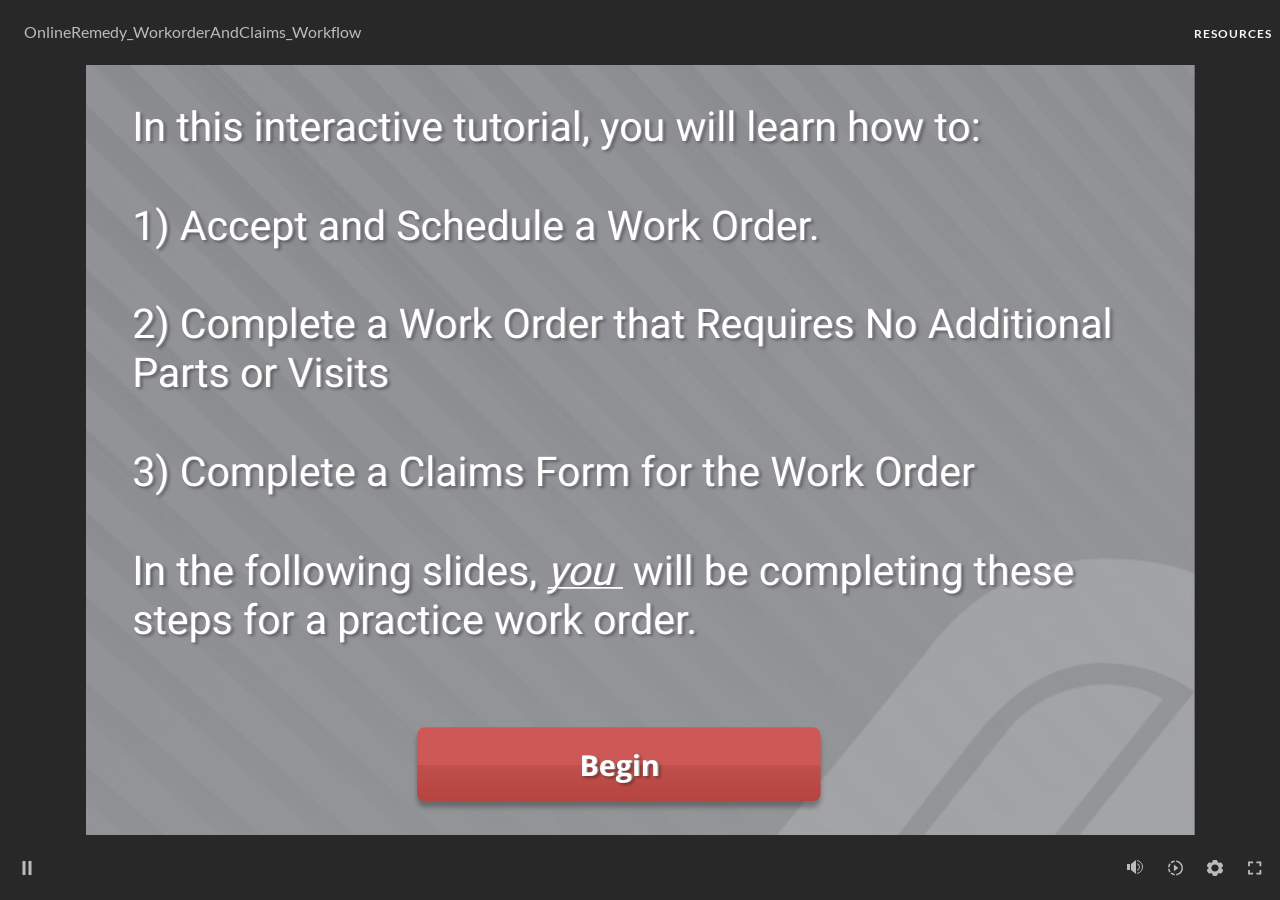
==== commit 1d1ecbe8: "Add new files with YES correction" ====
--- a/index.html
+++ b/index.html
@@ -1,479 +1,479 @@
-﻿<!doctype html>
-<html lang="en-US">
-<head>
-  <meta charset="utf-8">
-  <!-- Created using Storyline 360 x64 - http://www.articulate.com  -->
-  <!-- version: 3.114.36655.0 -->
-  <title>OnlineRemedy_WorkorderAndClaims_Workflow</title>
-  <meta http-equiv="x-ua-compatible" content="IE=edge"/>
-  <meta name="viewport" content="width=device-width,initial-scale=1,user-scalable=no,shrink-to-fit=no,minimal-ui"/>
-  <meta name="apple-mobile-web-app-capable" content="yes"/>
-  <style>
-    html, body { height: 100%; padding: 0; margin: 0 }
-    #app { height: 100%; width: 100%; }
-  </style>
-
-  <script>
-    window.DS = {};
-    window.globals = {
-      DATA_PATH_BASE: '',
-      HAS_FRAME: true,
-      HAS_SLIDE: true,
-
-      lmsPresent: false,
-      tinCanPresent: false,
-      cmi5Present: false,
-      aoSupport: false,
-      scale: 'Scaled',
-      captureRc: false,
-      browserSize: 'optimal',
-      bgColor: '#282828',
-      features: 'DropInBase,JsInteractions,PlayerMemoryEnhancements,PlayerSizeOption,SlideLevelScale',
-      themeName: 'unified',
-      preloaderColor: '#FFFFFF',
-      suppressAnalytics: false,
-      productChannel: 'stable',
-      publishSource: 'storyline',
-      aid: 'aid|cae11e8c-736f-4337-9464-b5663ee0da7e',
-      cid: 'a64ee800-cccb-4479-9341-fa25f837f9ed',
-      playerVersion: '3.114.36655.0',
-      publishTimestamp: '2026-05-01T19:20:21.7484803Z',
-      maxIosVideoElements: 10,
-      connectionSettings: { message: 'You%20are%20offline.%20Trying%20to%20reconnect...', useDarkTheme: false, mode: 'disabled' },
-      hasFeature: function(feature) {
-        return this.features.split(',').includes(feature);
-      },
-      
-      parseParams: function(qs) {
-        if (window.globals.parsedParams != null) {
-          return window.globals.parsedParams;
-        }
-        qs = (qs || window.location.search.substr(1)).split('+').join(' ');
-        var params = {},
-            tokens,
-            re = /[?&]?([^=]+)=([^&]*)/g;
-
-        while (tokens = re.exec(qs)) {
-          params[decodeURIComponent(tokens[1]).trim()] =
-            decodeURIComponent(tokens[2]).trim();
-        }
-        window.globals.parsedParams = params;
-        return params;
-      }
-
-    };
-
-    if (window.flagsUnderTest != null) {
-      window.globals.features = window.flagsUnderTest.reduce((accum, feature) => {
-        if (!accum.includes(feature)) {
-          accum.push(feature);
-        }
-        return accum;
-      }, window.globals.features.split(',')).join();
-    }
-  </script>
-  <script>
-    var isIe11 = ('ActiveXObject' in window || window.MSBlobBuilder != null)
-      && window.msCrypto != null && !window.ActiveXObject;
-    if (isIe11) {
-      window.globals.unsupportedBrowser = true;
-      document.write(atob('[base64]'));
-    }
-  </script>
-
-  <script>
-    if (window.globals.hasFeature('Localization')) {
-      
-      
-    }
-  </script>
-
-  
-  
-  <script>window.THREE = { };</script>
-  
-</head>
-<body style="background: #282828" class="cs-HTML theme-unified">
-  <!-- 360 -->
-  <script>!function(){var e,i=/iPhone/i,o=/iPod/i,n=/iPad/i,t=/\biOS-universal(?:.+)Mac\b/i,r=/\bAndroid(?:.+)Mobile\b/i,a=/Android/i,d=/(?:SD4930UR|\bSilk(?:.+)Mobile\b)/i,p=/Silk/i,l=/Windows Phone/i,u=/\bWindows(?:.+)ARM\b/i,b=/BlackBerry/i,s=/BB10/i,c=/Opera Mini/i,f=/\b(CriOS|Chrome)(?:.+)Mobile/i,h=/Mobile(?:.+)Firefox\b/i,v=function(e){return void 0!==e&&"MacIntel"===e.platform&&"number"==typeof e.maxTouchPoints&&e.maxTouchPoints>1&&"undefined"==typeof MSStream};e=function(e){var m={userAgent:"",platform:"",maxTouchPoints:0};e||"undefined"==typeof navigator?"string"==typeof e?m.userAgent=e:e&&e.userAgent&&(m={userAgent:e.userAgent,platform:e.platform,maxTouchPoints:e.maxTouchPoints||0}):m={userAgent:navigator.userAgent,platform:navigator.platform,maxTouchPoints:navigator.maxTouchPoints||0};var g=m.userAgent,y=g.split("[FBAN");void 0!==y[1]&&(g=y[0]),void 0!==(y=g.split("Twitter"))[1]&&(g=y[0]);var A=function(e){return function(i){return i.test(e)}}(g),w={apple:{phone:A(i)&&!A(l),ipod:A(o),tablet:!A(i)&&(A(n)||v(m))&&!A(l),universal:A(t),device:(A(i)||A(o)||A(n)||A(t)||v(m))&&!A(l)},amazon:{phone:A(d),tablet:!A(d)&&A(p),device:A(d)||A(p)},android:{phone:!A(l)&&A(d)||!A(l)&&A(r),tablet:!A(l)&&!A(d)&&!A(r)&&(A(p)||A(a)),device:!A(l)&&(A(d)||A(p)||A(r)||A(a))||A(/\bokhttp\b/i)},windows:{phone:A(l),tablet:A(u),device:A(l)||A(u)},other:{blackberry:A(b),blackberry10:A(s),opera:A(c),firefox:A(h),chrome:A(f),device:A(b)||A(s)||A(c)||A(h)||A(f)},any:!1,phone:!1,tablet:!1};return w.any=w.apple.device||w.android.device||w.windows.device||w.other.device,w.phone=w.apple.phone||w.android.phone||w.windows.phone,w.tablet=w.apple.tablet||w.android.tablet||w.windows.tablet,w}(),"object"==typeof exports&&"undefined"!=typeof module?module.exports=e:"function"==typeof define&&define.amd?define((function(){return e})):this.isMobile=e}();
-    window.isMobile.apple.tablet = window.isMobile.apple.tablet ||
-      (navigator.platform === 'MacIntel' && navigator.maxTouchPoints > 1);
-    window.isMobile.apple.device = window.isMobile.apple.device || window.isMobile.apple.tablet;
-    window.isMobile.tablet = window.isMobile.tablet || window.isMobile.apple.tablet;
-    window.isMobile.any = window.isMobile.any || window.isMobile.apple.tablet;
-  </script>
-
-  <div id="focus-sink" tabindex="-1"></div>
-
-  <div id="preso"></div>
-  <script>
-    (function() {
-
-      var classTypes = [ 'desktop', 'mobile', 'phone', 'tablet' ];
-
-      var addDeviceClasses = function(prefix, testObj) {
-        var curr, i;
-        for (i = 0; i < classTypes.length; i++) {
-          curr = classTypes[i];
-          if (testObj[curr]) {
-            document.body.classList.add(prefix + curr);
-          }
-        }
-      };
-
-      var params = window.globals.parseParams(),
-          isDevicePreview = params.devicepreview === '1',
-          isPhoneOverride = params.deviceType === 'phone' || (isDevicePreview && params.phone == '1'),
-          isTabletOverride = (params.deviceType === 'tablet' || isDevicePreview) && !isPhoneOverride,
-          isMobileOverride = isPhoneOverride || isTabletOverride;
-
-      var deviceView = {
-        desktop: !window.isMobile.any && !isMobileOverride,
-        mobile: window.isMobile.any || isMobileOverride,
-        phone: isPhoneOverride || (window.isMobile.phone && !isTabletOverride),
-        tablet: isTabletOverride || window.isMobile.tablet
-      };
-
-      window.globals.deviceView = deviceView;
-      window.isMobile.desktop = !window.isMobile.any;
-      window.isMobile.mobile = window.isMobile.any;
-
-      addDeviceClasses('view-', deviceView);
-
-    })();
-  </script>
-  
+﻿<!doctype html>
+<html lang="en-US">
+<head>
+  <meta charset="utf-8">
+  <!-- Created using Storyline 360 x64 - http://www.articulate.com  -->
+  <!-- version: 3.120.37241.0 -->
+  <title>OnlineRemedy_WorkorderAndClaims_Workflow</title>
+  <meta http-equiv="x-ua-compatible" content="IE=edge"/>
+  <meta name="viewport" content="width=device-width,initial-scale=1,user-scalable=no,shrink-to-fit=no,minimal-ui"/>
+  <meta name="apple-mobile-web-app-capable" content="yes"/>
+  <style>
+    html, body { height: 100%; padding: 0; margin: 0 }
+    #app { height: 100%; width: 100%; }
+  </style>
+
+  <script>
+    window.DS = {};
+    window.globals = {
+      DATA_PATH_BASE: '',
+      HAS_FRAME: true,
+      HAS_SLIDE: true,
+
+      lmsPresent: false,
+      tinCanPresent: false,
+      cmi5Present: false,
+      aoSupport: false,
+      scale: 'Scaled',
+      captureRc: false,
+      browserSize: 'optimal',
+      bgColor: '#282828',
+      features: 'DropInBase,JsInteractions,LoadPromiseUpgrade,Localization,MediaPromiseUpgrade,PlayerMemoryEnhancements,SlideLevelScale',
+      themeName: 'unified',
+      preloaderColor: '#FFFFFF',
+      suppressAnalytics: false,
+      productChannel: 'stable',
+      publishSource: 'storyline',
+      aid: 'aid|cae11e8c-736f-4337-9464-b5663ee0da7e',
+      cid: 'a64ee800-cccb-4479-9341-fa25f837f9ed',
+      playerVersion: '3.120.37241.0',
+      publishTimestamp: '2026-07-07T15:01:26.7938445Z',
+      maxIosVideoElements: 10,
+      connectionSettings: { message: 'You%20are%20offline.%20Trying%20to%20reconnect...', useDarkTheme: false, mode: 'disabled' },
+      hasFeature: function(feature) {
+        return this.features.split(',').includes(feature);
+      },
+      
+      parseParams: function(qs) {
+        if (window.globals.parsedParams != null) {
+          return window.globals.parsedParams;
+        }
+        qs = (qs || window.location.search.substr(1)).split('+').join(' ');
+        var params = {},
+            tokens,
+            re = /[?&]?([^=]+)=([^&]*)/g;
+
+        while (tokens = re.exec(qs)) {
+          params[decodeURIComponent(tokens[1]).trim()] =
+            decodeURIComponent(tokens[2]).trim();
+        }
+        window.globals.parsedParams = params;
+        return params;
+      }
+
+    };
+
+    if (window.flagsUnderTest != null) {
+      window.globals.features = window.flagsUnderTest.reduce((accum, feature) => {
+        if (!accum.includes(feature)) {
+          accum.push(feature);
+        }
+        return accum;
+      }, window.globals.features.split(',')).join();
+    }
+  </script>
+  <script>
+    var isIe11 = ('ActiveXObject' in window || window.MSBlobBuilder != null)
+      && window.msCrypto != null && !window.ActiveXObject;
+    if (isIe11) {
+      window.globals.unsupportedBrowser = true;
+      document.write(atob('[base64]'));
+    }
+  </script>
+
+  <script>
+    if (window.globals.hasFeature('Localization')) {
+      
+      
+    }
+  </script>
+
+  
+  
+  <script>window.THREE = { };</script>
+  
+</head>
+<body style="background: #282828" class="cs-HTML theme-unified">
+  <!-- 360 -->
+  <script>!function(){var e,i=/iPhone/i,o=/iPod/i,n=/iPad/i,t=/\biOS-universal(?:.+)Mac\b/i,r=/\bAndroid(?:.+)Mobile\b/i,a=/Android/i,d=/(?:SD4930UR|\bSilk(?:.+)Mobile\b)/i,p=/Silk/i,l=/Windows Phone/i,u=/\bWindows(?:.+)ARM\b/i,b=/BlackBerry/i,s=/BB10/i,c=/Opera Mini/i,f=/\b(CriOS|Chrome)(?:.+)Mobile/i,h=/Mobile(?:.+)Firefox\b/i,v=function(e){return void 0!==e&&"MacIntel"===e.platform&&"number"==typeof e.maxTouchPoints&&e.maxTouchPoints>1&&"undefined"==typeof MSStream};e=function(e){var m={userAgent:"",platform:"",maxTouchPoints:0};e||"undefined"==typeof navigator?"string"==typeof e?m.userAgent=e:e&&e.userAgent&&(m={userAgent:e.userAgent,platform:e.platform,maxTouchPoints:e.maxTouchPoints||0}):m={userAgent:navigator.userAgent,platform:navigator.platform,maxTouchPoints:navigator.maxTouchPoints||0};var g=m.userAgent,y=g.split("[FBAN");void 0!==y[1]&&(g=y[0]),void 0!==(y=g.split("Twitter"))[1]&&(g=y[0]);var A=function(e){return function(i){return i.test(e)}}(g),w={apple:{phone:A(i)&&!A(l),ipod:A(o),tablet:!A(i)&&(A(n)||v(m))&&!A(l),universal:A(t),device:(A(i)||A(o)||A(n)||A(t)||v(m))&&!A(l)},amazon:{phone:A(d),tablet:!A(d)&&A(p),device:A(d)||A(p)},android:{phone:!A(l)&&A(d)||!A(l)&&A(r),tablet:!A(l)&&!A(d)&&!A(r)&&(A(p)||A(a)),device:!A(l)&&(A(d)||A(p)||A(r)||A(a))||A(/\bokhttp\b/i)},windows:{phone:A(l),tablet:A(u),device:A(l)||A(u)},other:{blackberry:A(b),blackberry10:A(s),opera:A(c),firefox:A(h),chrome:A(f),device:A(b)||A(s)||A(c)||A(h)||A(f)},any:!1,phone:!1,tablet:!1};return w.any=w.apple.device||w.android.device||w.windows.device||w.other.device,w.phone=w.apple.phone||w.android.phone||w.windows.phone,w.tablet=w.apple.tablet||w.android.tablet||w.windows.tablet,w}(),"object"==typeof exports&&"undefined"!=typeof module?module.exports=e:"function"==typeof define&&define.amd?define((function(){return e})):this.isMobile=e}();
+    window.isMobile.apple.tablet = window.isMobile.apple.tablet ||
+      (navigator.platform === 'MacIntel' && navigator.maxTouchPoints > 1);
+    window.isMobile.apple.device = window.isMobile.apple.device || window.isMobile.apple.tablet;
+    window.isMobile.tablet = window.isMobile.tablet || window.isMobile.apple.tablet;
+    window.isMobile.any = window.isMobile.any || window.isMobile.apple.tablet;
+  </script>
+
+  <div id="focus-sink" tabindex="-1"></div>
+
+  <div id="preso"></div>
+  <script>
+    (function() {
+
+      var classTypes = [ 'desktop', 'mobile', 'phone', 'tablet' ];
+
+      var addDeviceClasses = function(prefix, testObj) {
+        var curr, i;
+        for (i = 0; i < classTypes.length; i++) {
+          curr = classTypes[i];
+          if (testObj[curr]) {
+            document.body.classList.add(prefix + curr);
+          }
+        }
+      };
+
+      var params = window.globals.parseParams(),
+          isDevicePreview = params.devicepreview === '1',
+          isPhoneOverride = params.deviceType === 'phone' || (isDevicePreview && params.phone == '1'),
+          isTabletOverride = (params.deviceType === 'tablet' || isDevicePreview) && !isPhoneOverride,
+          isMobileOverride = isPhoneOverride || isTabletOverride;
+
+      var deviceView = {
+        desktop: !window.isMobile.any && !isMobileOverride,
+        mobile: window.isMobile.any || isMobileOverride,
+        phone: isPhoneOverride || (window.isMobile.phone && !isTabletOverride),
+        tablet: isTabletOverride || window.isMobile.tablet
+      };
+
+      window.globals.deviceView = deviceView;
+      window.isMobile.desktop = !window.isMobile.any;
+      window.isMobile.mobile = window.isMobile.any;
+
+      addDeviceClasses('view-', deviceView);
+
+    })();
+  </script>
+  
   <script src='story_content/triggers.js' type=text/javascript></script>
-<script src='story_content/user.js' type=text/javascript></script>
-  <div class="slide-loader"></div>
-
-  <script>
-    var doc = document, loader = doc.body.querySelector('.slide-loader'); [ 1, 2, 3 ].forEach(function(n) { var d = doc.createElement('div'); d.style.backgroundColor = window.globals.preloaderColor; d.classList.add('mobile-loader-dot'); d.classList.add('dot' + n); loader.appendChild(d); });
-  </script>
-
-  <div class="mobile-load-title-overlay" style="display: none">
-    <div class="mobile-load-title">OnlineRemedy_WorkorderAndClaims_Workflow</div>
-  </div>
-
-  <div class="mobile-chrome-warning"></div>
-
-  
-<style>
-  .warn-connection-dialog {
-    display: none;
-    background: transparent;
-    pointer-events: all;
-    position: fixed;
-    left: 0;
-    top: 0;
-    width: 100%;
-    height: 100%;
-    z-index: 999;
-  }
-
-  .warn-connection-content {
-    pointer-events: all;
-    border-radius: 4px;
-    background: white;
-    border: 1px solid #E7E7E7;
-    color: #333333;
-    box-shadow: 0 2px 4px rgba(0, 0, 0, 0.25);
-    transition: all 150ms ease-out;
-    position: absolute;
-    white-space: nowrap;
-  }
-
-  .view-phone.is-landscape .warn-connection-content {
-    left: 23px;
-    bottom: 23px;
-  }
-
-  .view-tablet.is-landscape .warn-connection-content {
-    left: 50%;
-    top: 20px;
-    transform: translateX(-50%);
-  }
-
-  .view-mobile.is-portrait .warn-connection-content {
-    transform: translate(-50%, calc(-100% - 15px));
-  }
-
-  .warn-connection-content p {
-    display: inline-block;
-    margin: 0 8px 0 0;
-    line-height: 33px;
-    font-size: 11px;
-  }
-
-  .warn-connection-content svg {
-    position: relative;
-    vertical-align: middle;
-    margin: 0 2px 2px 8px;
-  }
-
-  .view-desktop .warn-connection-content {
-    left: 1.5em;
-    bottom: 1.5em;
-  }
-
-  .view-desktop .warn-connection-content p {
-    font-size: 1.1em;
-  }
-
-  .is-offline .warn-connection-dialog {
-    display: block;
-  }
-
-  .is-offline .cs-panel * {
-    pointer-events: none !important;
-  }
-
-  .is-offline .cs-panel {
-    pointer-events: all !important;
-  }
-
-  .is-offline #nav-controls * {
-    pointer-events: none !important;
-  }
-
-  .is-offline #nav-controls {
-    pointer-events: all !important;
-  }
-</style>
-
-<div class="warn-connection-dialog" role="alertdialog" aria-modal="true" tabindex="0" aria-labelledby="warn-connection-message">
-  <div class="warn-connection-content">
-    <svg width="17" height="15" viewBox="0 0 17 15" xmlns="http://www.w3.org/2000/svg">
-      <path fill="#8F0000" stroke="white" d="M16.07,12.98 L15.88,12.23 L9.51,1.21 C8.97,0.26,7.6,0.26,7.06,1.21 L0.69,12.23 C0.15,13.16,0.81,14.36,1.91,14.36 H14.65 C15.47,14.36,16.05,13.7,16.07,12.98 Z"/>
-      <path fill="white" stroke="white" d="M8.58,5.5 C8.35,5.28,8.5,5.35,8.21,5.32 C8.09,5.35,7.97,5.49,7.96,5.67 C7.97,5.79,7.98,5.92,7.98,6.04 L7.98,6.04 C7.99,6.17,8,6.31,8.01,6.43 L8.01,6.44 C8.03,6.92,8.06,7.41,8.09,7.9 L8.09,7.9 C8.12,8.39,8.14,8.88,8.17,9.37 C8.17,9.39,8.18,9.42,8.2,9.44 C8.23,9.46,8.25,9.47,8.28,9.47 C8.31,9.47,8.34,9.46,8.35,9.44 C8.37,9.43,8.38,9.4,8.39,9.35 L8.39,9.34 C8.39,9.24,8.4,9.15,8.4,9.05 L8.4,9.05 C8.41,8.96,8.41,8.86,8.42,8.75 C8.43,8.44,8.45,8.12,8.47,7.81 L8.47,7.81 C8.49,7.49,8.51,7.18,8.53,6.87 C8.55,6.46,8.56,6.05,8.59,5.64 L8.6,5.62 C8.6,5.57,8.59,5.53,8.58,5.5 L8.21,5.32 Z"/>
-      <circle fill="white" stroke="white" cx="8.3" cy="11.35" r="0.3"/>
-    </svg>
-    <p id="warn-connection-message">You are offline. Trying to reconnect...</p>
-  </div>
-</div>
-
-<script>
-  (function() {
-    window.DS.connection = {
-      warningShown: false,
-      assets: {},
-      loadingAssetGroup: false,
-      retryDelay: 500
-    };
-
-    var connectionSettings = window.globals.connectionSettings || {};
-
-    var useConnectionMessages = window.AbortController != null &&
-      window.location.protocol != 'file:' &&
-      connectionSettings.mode === 'normal';
-
-    window.DS.connection.useConnectionMessages = useConnectionMessages;
-
-    var assetCount = 0;
-    var checkLoadedId;
-
-
-    if (useConnectionMessages && connectionSettings != null) {
-      var contentEl = document.querySelector('.warn-connection-content');
-      var messageEl = contentEl.querySelector('p');
-
-      if (connectionSettings.useDarkTheme) {
-        contentEl.style.borderColor = '#BABBBA';
-        contentEl.style.backgroundColor = '#282828';
-        contentEl.style.color = '#FFFFFF';
-      }
-
-      if (connectionSettings.message != null) {
-        messageEl.textContent = window.decodeURIComponent(connectionSettings.message);
-      }
-    }
-
-    function checkAssetsReady() {
-      for (var i in DS.connection.assets) {
-        if (!DS.connection.assets[i].success) {
-          return false;
-        }
-      }
-      return true;
-    }
-
-    function stopAssetGroup() {
-      if (!useConnectionMessages) { return; }
-
-      assetCount = 0;
-
-      DS.connection.oldAssetGroup = DS.connection.assets;
-      DS.connection.assets = {};
-      DS.connection.loadingAssetGroup = false;
-      clearInterval(checkLoadedId);
-    }
-
-    function startAssetGroup() {
-      if (!useConnectionMessages) { return; }
-      var ticks = 0;
-      clearInterval(checkLoadedId);
-      checkLoadedId = setInterval(function() {
-        var loaded = 0;
-        if (assetCount === 0 && loaded === 0) {
-          clearInterval(checkLoadedId);
-          return;
-        }
-
-        for (var i in DS.connection.assets) {
-          if (DS.connection.assets[i].success) {
-            loaded++;
-          }
-        }
-
-        if (assetCount === loaded && checkAssetsReady()) {
-          for (var i in DS.connection.assets) {
-            if (DS.connection.assets[i].action) {
-              DS.connection.assets[i].action();
-            }
-          }
-          hideWarning();
-          stopAssetGroup();
-        }
-      }, 100)
-    }
-
-    function requiredAsset(url, action, retry, type) {
-      if (!useConnectionMessages) { return; }
-      if (DS.connection.assets[url]) { return; }
-
-      DS.connection.assets[url] = {
-        success: false, action: action, retry: retry, type: type
-      };
-      assetCount = Object.keys(DS.connection.assets).length;
-      if (!DS.connection.loadingAssetGroup) {
-        startAssetGroup();
-      }
-      DS.connection.loadingAssetGroup = true;
-    }
-
-    function assetLoaded(url) {
-      if (!useConnectionMessages) { return; }
-      if (DS.connection.assets[url]) {
-        DS.connection.assets[url].success = true;
-      }
-    }
-
-    function assetFailed(url) {
-      if (!useConnectionMessages) { return; }
-      if (!DS.connection.assets[url]) {
-        if (/\.js$/.test(url) && url.indexOf('transcripts') === -1) {
-          setTimeout(function() {
-            if (DS.connection.lastSlideLoaded != null) {
-              DS.connection.lastSlideLoaded();
-            }
-          }, DS.connection.retryDelay);
-        }
-        return;
-      }
-      if (!DS.connection.warningShown) { showWarning(); }
-      if (DS.connection.assets[url].retry) {
-        setTimeout(function() {
-          if (!DS.connection.assets[url].success) {
-            DS.connection.assets[url].retry()
-          }
-        }, DS.connection.retryDelay);
-      }
-    }
-
-    function hideWarning() {
-      document.body.classList.remove('is-offline');
-      DS.connection.warningShown = false;
-      enableKeys();
-    }
-    DS.connection.hideWarning = hideWarning
-
-    function showWarning(btn) {
-      document.body.classList.add('is-offline')
-      DS.connection.warningShown = true;
-      updateWarningPosition();
-      disableKeys();
-    }
-
-    function updateWarningPosition() {
-      if (!DS.connection.warningShown) {
-        return;
-      }
-
-      var isPortrait = document.body.classList.contains('is-portrait');
-      var isMobile = document.body.classList.contains('view-mobile');
-      var warningEl = document.querySelector('.warn-connection-content');
-
-      if (isPortrait && isMobile) {
-        var slide = document.querySelector('.primary-slide');
-        var slideRect = slide != null
-          ? slide.getBoundingClientRect()
-          : { top: window.innerHeight, left: 0, width: window.innerWidth };
-
-        warningEl.style.top = `${slideRect.top}px`
-        warningEl.style.left = `${slideRect.left + slideRect.width / 2}px`
-      } else {
-        warningEl.style.top = null;
-        warningEl.style.left = null;
-      }
-
-      window.requestAnimationFrame(updateWarningPosition);
-    }
-
-    function onDisableKeyDown(e) {
-      e.preventDefault();
-      e.stopImmediatePropagation();
-    }
-
-    function onDisableKeyUp(e) {
-      e.preventDefault();
-      e.stopImmediatePropagation();
-    }
-
-    var accStyle = document.createElement('style');
-    var warnDialogEl = document.querySelector('.warn-connection-dialog');
-
-    function disableKeys() {
-      if (DS.views && DS.views.nsStack && DS.views.nsStack.length === 1) {
-        DS.views.nsStack[0].tabReachable = false
-        DS.views.nsStack[0].updateTabIndex(true);
-      }
-
-      accStyle.innerHTML = '.acc-shadow-dom { display: none; }';
-      document.body.appendChild(accStyle);
-
-      warnDialogEl.parentNode.append(warnDialogEl);
-      warnDialogEl.focus();
-    }
-
-    function enableKeys() {
-      accStyle.remove();
-      if (DS.views && DS.views.nsStack && DS.views.nsStack.length === 1 && DS.views.nsStack[0].name === '_frame') {
-        DS.views.nsStack[0].tabReachable = true;
-        DS.views.nsStack[0].updateTabIndex();
-      }
-    }
-
-    // these will all be noops if the feature flag isn't set in
-    // the data and `window.globals.features`
-    DS.connection.requiredAsset = requiredAsset;
-    DS.connection.assetLoaded = assetLoaded;
-    DS.connection.assetFailed = assetFailed;
-    DS.connection.stopAssetGroup = stopAssetGroup;
-    DS.connection.startAssetGroup = startAssetGroup;
-  })();
-</script>
-
-
-  <script>
-    
-    if (window.autoSpider && window.vInterfaceObject) {
-      document.querySelector('.mobile-load-title-overlay').style.display = 'none';
-    }
-  </script>
-
-  
-
-  <link rel="stylesheet" href="html5/data/css/output.min.css" data-noprefix/>
-</body>
-<script src="html5/lib/scripts/bootstrapper.min.js"></script>
-</html>
+<script src='story_content/user.js' type=text/javascript></script>
+  <div class="slide-loader"></div>
+
+  <script>
+    var doc = document, loader = doc.body.querySelector('.slide-loader'); [ 1, 2, 3 ].forEach(function(n) { var d = doc.createElement('div'); d.style.backgroundColor = window.globals.preloaderColor; d.classList.add('mobile-loader-dot'); d.classList.add('dot' + n); loader.appendChild(d); });
+  </script>
+
+  <div class="mobile-load-title-overlay" style="display: none">
+    <div class="mobile-load-title">OnlineRemedy_WorkorderAndClaims_Workflow</div>
+  </div>
+
+  <div class="mobile-chrome-warning"></div>
+
+  
+<style>
+  .warn-connection-dialog {
+    display: none;
+    background: transparent;
+    pointer-events: all;
+    position: fixed;
+    left: 0;
+    top: 0;
+    width: 100%;
+    height: 100%;
+    z-index: 999;
+  }
+
+  .warn-connection-content {
+    pointer-events: all;
+    border-radius: 4px;
+    background: white;
+    border: 1px solid #E7E7E7;
+    color: #333333;
+    box-shadow: 0 2px 4px rgba(0, 0, 0, 0.25);
+    transition: all 150ms ease-out;
+    position: absolute;
+    white-space: nowrap;
+  }
+
+  .view-phone.is-landscape .warn-connection-content {
+    left: 23px;
+    bottom: 23px;
+  }
+
+  .view-tablet.is-landscape .warn-connection-content {
+    left: 50%;
+    top: 20px;
+    transform: translateX(-50%);
+  }
+
+  .view-mobile.is-portrait .warn-connection-content {
+    transform: translate(-50%, calc(-100% - 15px));
+  }
+
+  .warn-connection-content p {
+    display: inline-block;
+    margin: 0 8px 0 0;
+    line-height: 33px;
+    font-size: 11px;
+  }
+
+  .warn-connection-content svg {
+    position: relative;
+    vertical-align: middle;
+    margin: 0 2px 2px 8px;
+  }
+
+  .view-desktop .warn-connection-content {
+    left: 1.5em;
+    bottom: 1.5em;
+  }
+
+  .view-desktop .warn-connection-content p {
+    font-size: 1.1em;
+  }
+
+  .is-offline .warn-connection-dialog {
+    display: block;
+  }
+
+  .is-offline .cs-panel * {
+    pointer-events: none !important;
+  }
+
+  .is-offline .cs-panel {
+    pointer-events: all !important;
+  }
+
+  .is-offline #nav-controls * {
+    pointer-events: none !important;
+  }
+
+  .is-offline #nav-controls {
+    pointer-events: all !important;
+  }
+</style>
+
+<div class="warn-connection-dialog" role="alertdialog" aria-modal="true" tabindex="0" aria-labelledby="warn-connection-message">
+  <div class="warn-connection-content">
+    <svg width="17" height="15" viewBox="0 0 17 15" xmlns="http://www.w3.org/2000/svg">
+      <path fill="#8F0000" stroke="white" d="M16.07,12.98 L15.88,12.23 L9.51,1.21 C8.97,0.26,7.6,0.26,7.06,1.21 L0.69,12.23 C0.15,13.16,0.81,14.36,1.91,14.36 H14.65 C15.47,14.36,16.05,13.7,16.07,12.98 Z"/>
+      <path fill="white" stroke="white" d="M8.58,5.5 C8.35,5.28,8.5,5.35,8.21,5.32 C8.09,5.35,7.97,5.49,7.96,5.67 C7.97,5.79,7.98,5.92,7.98,6.04 L7.98,6.04 C7.99,6.17,8,6.31,8.01,6.43 L8.01,6.44 C8.03,6.92,8.06,7.41,8.09,7.9 L8.09,7.9 C8.12,8.39,8.14,8.88,8.17,9.37 C8.17,9.39,8.18,9.42,8.2,9.44 C8.23,9.46,8.25,9.47,8.28,9.47 C8.31,9.47,8.34,9.46,8.35,9.44 C8.37,9.43,8.38,9.4,8.39,9.35 L8.39,9.34 C8.39,9.24,8.4,9.15,8.4,9.05 L8.4,9.05 C8.41,8.96,8.41,8.86,8.42,8.75 C8.43,8.44,8.45,8.12,8.47,7.81 L8.47,7.81 C8.49,7.49,8.51,7.18,8.53,6.87 C8.55,6.46,8.56,6.05,8.59,5.64 L8.6,5.62 C8.6,5.57,8.59,5.53,8.58,5.5 L8.21,5.32 Z"/>
+      <circle fill="white" stroke="white" cx="8.3" cy="11.35" r="0.3"/>
+    </svg>
+    <p id="warn-connection-message">You are offline. Trying to reconnect...</p>
+  </div>
+</div>
+
+<script>
+  (function() {
+    window.DS.connection = {
+      warningShown: false,
+      assets: {},
+      loadingAssetGroup: false,
+      retryDelay: 500
+    };
+
+    var connectionSettings = window.globals.connectionSettings || {};
+
+    var useConnectionMessages = window.AbortController != null &&
+      window.location.protocol != 'file:' &&
+      connectionSettings.mode === 'normal';
+
+    window.DS.connection.useConnectionMessages = useConnectionMessages;
+
+    var assetCount = 0;
+    var checkLoadedId;
+
+
+    if (useConnectionMessages && connectionSettings != null) {
+      var contentEl = document.querySelector('.warn-connection-content');
+      var messageEl = contentEl.querySelector('p');
+
+      if (connectionSettings.useDarkTheme) {
+        contentEl.style.borderColor = '#BABBBA';
+        contentEl.style.backgroundColor = '#282828';
+        contentEl.style.color = '#FFFFFF';
+      }
+
+      if (connectionSettings.message != null) {
+        messageEl.textContent = window.decodeURIComponent(connectionSettings.message);
+      }
+    }
+
+    function checkAssetsReady() {
+      for (var i in DS.connection.assets) {
+        if (!DS.connection.assets[i].success) {
+          return false;
+        }
+      }
+      return true;
+    }
+
+    function stopAssetGroup() {
+      if (!useConnectionMessages) { return; }
+
+      assetCount = 0;
+
+      DS.connection.oldAssetGroup = DS.connection.assets;
+      DS.connection.assets = {};
+      DS.connection.loadingAssetGroup = false;
+      clearInterval(checkLoadedId);
+    }
+
+    function startAssetGroup() {
+      if (!useConnectionMessages) { return; }
+      var ticks = 0;
+      clearInterval(checkLoadedId);
+      checkLoadedId = setInterval(function() {
+        var loaded = 0;
+        if (assetCount === 0 && loaded === 0) {
+          clearInterval(checkLoadedId);
+          return;
+        }
+
+        for (var i in DS.connection.assets) {
+          if (DS.connection.assets[i].success) {
+            loaded++;
+          }
+        }
+
+        if (assetCount === loaded && checkAssetsReady()) {
+          for (var i in DS.connection.assets) {
+            if (DS.connection.assets[i].action) {
+              DS.connection.assets[i].action();
+            }
+          }
+          hideWarning();
+          stopAssetGroup();
+        }
+      }, 100)
+    }
+
+    function requiredAsset(url, action, retry, type) {
+      if (!useConnectionMessages) { return; }
+      if (DS.connection.assets[url]) { return; }
+
+      DS.connection.assets[url] = {
+        success: false, action: action, retry: retry, type: type
+      };
+      assetCount = Object.keys(DS.connection.assets).length;
+      if (!DS.connection.loadingAssetGroup) {
+        startAssetGroup();
+      }
+      DS.connection.loadingAssetGroup = true;
+    }
+
+    function assetLoaded(url) {
+      if (!useConnectionMessages) { return; }
+      if (DS.connection.assets[url]) {
+        DS.connection.assets[url].success = true;
+      }
+    }
+
+    function assetFailed(url) {
+      if (!useConnectionMessages) { return; }
+      if (!DS.connection.assets[url]) {
+        if (/\.js$/.test(url) && url.indexOf('transcripts') === -1) {
+          setTimeout(function() {
+            if (DS.connection.lastSlideLoaded != null) {
+              DS.connection.lastSlideLoaded();
+            }
+          }, DS.connection.retryDelay);
+        }
+        return;
+      }
+      if (!DS.connection.warningShown) { showWarning(); }
+      if (DS.connection.assets[url].retry) {
+        setTimeout(function() {
+          if (!DS.connection.assets[url].success) {
+            DS.connection.assets[url].retry()
+          }
+        }, DS.connection.retryDelay);
+      }
+    }
+
+    function hideWarning() {
+      document.body.classList.remove('is-offline');
+      DS.connection.warningShown = false;
+      enableKeys();
+    }
+    DS.connection.hideWarning = hideWarning
+
+    function showWarning(btn) {
+      document.body.classList.add('is-offline')
+      DS.connection.warningShown = true;
+      updateWarningPosition();
+      disableKeys();
+    }
+
+    function updateWarningPosition() {
+      if (!DS.connection.warningShown) {
+        return;
+      }
+
+      var isPortrait = document.body.classList.contains('is-portrait');
+      var isMobile = document.body.classList.contains('view-mobile');
+      var warningEl = document.querySelector('.warn-connection-content');
+
+      if (isPortrait && isMobile) {
+        var slide = document.querySelector('.primary-slide');
+        var slideRect = slide != null
+          ? slide.getBoundingClientRect()
+          : { top: window.innerHeight, left: 0, width: window.innerWidth };
+
+        warningEl.style.top = `${slideRect.top}px`
+        warningEl.style.left = `${slideRect.left + slideRect.width / 2}px`
+      } else {
+        warningEl.style.top = null;
+        warningEl.style.left = null;
+      }
+
+      window.requestAnimationFrame(updateWarningPosition);
+    }
+
+    function onDisableKeyDown(e) {
+      e.preventDefault();
+      e.stopImmediatePropagation();
+    }
+
+    function onDisableKeyUp(e) {
+      e.preventDefault();
+      e.stopImmediatePropagation();
+    }
+
+    var accStyle = document.createElement('style');
+    var warnDialogEl = document.querySelector('.warn-connection-dialog');
+
+    function disableKeys() {
+      if (DS.views && DS.views.nsStack && DS.views.nsStack.length === 1) {
+        DS.views.nsStack[0].tabReachable = false
+        DS.views.nsStack[0].updateTabIndex(true);
+      }
+
+      accStyle.innerHTML = '.acc-shadow-dom { display: none; }';
+      document.body.appendChild(accStyle);
+
+      warnDialogEl.parentNode.append(warnDialogEl);
+      warnDialogEl.focus();
+    }
+
+    function enableKeys() {
+      accStyle.remove();
+      if (DS.views && DS.views.nsStack && DS.views.nsStack.length === 1 && DS.views.nsStack[0].name === '_frame') {
+        DS.views.nsStack[0].tabReachable = true;
+        DS.views.nsStack[0].updateTabIndex();
+      }
+    }
+
+    // these will all be noops if the feature flag isn't set in
+    // the data and `window.globals.features`
+    DS.connection.requiredAsset = requiredAsset;
+    DS.connection.assetLoaded = assetLoaded;
+    DS.connection.assetFailed = assetFailed;
+    DS.connection.stopAssetGroup = stopAssetGroup;
+    DS.connection.startAssetGroup = startAssetGroup;
+  })();
+</script>
+
+
+  <script>
+    
+    if (window.autoSpider && window.vInterfaceObject) {
+      document.querySelector('.mobile-load-title-overlay').style.display = 'none';
+    }
+  </script>
+
+  
+
+  <link rel="stylesheet" href="html5/data/css/output.min.css" data-noprefix/>
+</body>
+<script src="html5/lib/scripts/bootstrapper.min.js"></script>
+</html>
--- a/html5/data/css/output.min.css
+++ b/html5/data/css/output.min.css
@@ -1,178 +1,178 @@
 @font-face {
-  font-family: 'LatoBold Charset1_ Bold349E6027';
+  font-family: 'LatoBold Charset1_ Bold09F1B9B1';
   src: url('[data-uri]');
   font-style: normal;
-  font-weight: normal;
-}
-@font-face {
-  font-family: 'Lato Charset1_ 6Par1r0W68D73F57';
+  font-weight: bold;
+}
+@font-face {
+  font-family: 'Lato Charset1_ 6iBrqpZq24FF16CC';
   src: url('[data-uri]');
   font-style: normal;
   font-weight: normal;
-}
-@font-face {
-  font-family: 'Roboto Charset1_ 6VGoXV25C6C917';
+}
+@font-face {
+  font-family: 'Roboto Charset1_ 63j1MU55C508D0';
   src: url('[data-uri]');
   font-style: normal;
   font-weight: normal;
-}
-@font-face {
-  font-family: 'RobotoItalic CharItalic69C36315';
+}
+@font-face {
+  font-family: 'RobotoItalic CharItalic294CD9FE';
   src: url('[data-uri]');
   font-style: normal;
   font-weight: normal;
-}
-@font-face {
-  font-family: 'Open SansBold CharsBold7020BE63';
+}
+@font-face {
+  font-family: 'Open SansBold CharsBoldA05DC3D8';
   src: url('[data-uri]');
   font-style: normal;
-  font-weight: normal;
-}
-@font-face {
-  font-family: 'MS PGothicBold CharBoldEEE295BA';
+  font-weight: bold;
+}
+@font-face {
+  font-family: 'MS PGothicBold CharBold26F15FAF';
   src: url('[data-uri]');
   font-style: normal;
   font-weight: normal;
-}
-@font-face {
-  font-family: 'Open Sans Charset1_ 5Zc884C697B';
+}
+@font-face {
+  font-family: 'Open Sans Charset1_ 5qo0E00E40C';
   src: url('[data-uri]');
   font-style: normal;
   font-weight: normal;
-}
-@font-face {
-  font-family: 'MS Gothic Charset1_ 5z9CCF7D8E2';
+}
+@font-face {
+  font-family: 'MS Gothic Charset1_ 5uC019FEFCD';
   src: url('[data-uri]');
   font-style: normal;
   font-weight: normal;
-}
+}
 @font-face {
   font-family: 'Roboto Charset0_v5lJSRq46A5EDB0';
   src: url('[data-uri]');
   font-style: normal;
   font-weight: normal;
-}
+}
 @font-face {
   font-family: 'RobotoItalic CharItalic844D978C';
   src: url('[data-uri]');
   font-style: normal;
   font-weight: normal;
-}
+}
 @font-face {
   font-family: 'Open Sans Charset0_v9TY33EDE6F2';
   src: url('[data-uri]');
   font-style: normal;
   font-weight: normal;
-}
+}
 @font-face {
   font-family: 'Open SansBold CharsBoldE47A47C6';
   src: url('[data-uri]');
   font-style: normal;
-  font-weight: normal;
-}
+  font-weight: bold;
+}
 @font-face {
   font-family: 'MS PGothicBold CharBold4B938FAA';
   src: url('[data-uri]');
   font-style: normal;
   font-weight: normal;
-}
+}
 @font-face {
   font-family: 'MS Gothic Charset0_v93581CF07A5';
   src: url('[data-uri]');
   font-style: normal;
   font-weight: normal;
-}
+}
 .cs-HTML {
   background: rgba(40, 40, 40, 1);
-}
+}
 .cs-npnxnanbnsnfns00010100101 .cs-infopanel  {
   box-shadow: 0 1px 0 rgba(0, 0, 0, 0);
   background: rgba(255, 255, 255, 1);
-}
+}
 .cs-npnxnanbnsnfns00010100101 .cs-infopanel .cs-link {
   color: rgba(186, 187, 186, 1);
-}
+}
 .cs-npnxnanbnsnfns00010100101 .cs-infopanel .cs-link:hover {
   color: rgba(255, 255, 255, 1);
-}
+}
 .cs-npnxnanbnsnfns00010100101 .cs-infopanel .cs-name {
   color: rgba(68, 68, 68, 1);
-}
+}
 .cs-npnxnanbnsnfns00010100101 .cs-infopanel .cs-title {
   color: rgba(153, 153, 153, 1);
-}
+}
 .cs-npnxnanbnsnfns00010100101 .cs-infopanelpopup  {
   box-shadow: 0 1px 0 rgba(0, 0, 0, 0);
   background: rgba(0, 0, 0, 0);
-}
+}
 .cs-npnxnanbnsnfns00010100101 .cs-infopanelpopup .cs-link {
   color: rgba(255, 0, 0, 1);
-}
+}
 .cs-npnxnanbnsnfns00010100101 .cs-infopanelpopup .cs-link:hover {
   color: rgba(255, 255, 255, 1);
-}
+}
 .cs-npnxnanbnsnfns00010100101 .cs-infopanelpopup .cs-name {
   color: rgba(255, 255, 255, 1);
-}
+}
 .cs-npnxnanbnsnfns00010100101 .cs-infopanelpopup .cs-bio {
   color: rgba(186, 187, 186, 1);
-}
+}
 .cs-npnxnanbnsnfns00010100101 .cs-timer  {
   color: rgba(186, 187, 186, 1);
-}
+}
 .cs-npnxnanbnsnfns00010100101 .cs-duration stop:first-child {
   stop-color: rgba(60, 60, 60, 1);
-}
+}
 .cs-npnxnanbnsnfns00010100101 .cs-duration stop:last-child {
   stop-color: rgba(60, 60, 60, 1);
-}
+}
 .cs-npnxnanbnsnfns00010100101 .cs-elapsed stop:first-child {
   stop-color: rgba(254, 227, 71, 1);
-}
+}
 .cs-npnxnanbnsnfns00010100101 .cs-elapsed stop:last-child {
   stop-color: rgba(254, 227, 71, 1);
-}
+}
 .cs-npnxnanbnsnfns00010100101 .cs-timer .cs-pie .cs-innerstroke {
   stroke: rgba(199, 199, 199, 1);
-}
+}
 .cs-npnxnanbnsnfns00010100101 .cs-timer .cs-pie .cs-innerborder {
   stroke: rgba(255, 255, 255, 1);
-}
+}
 .cs-npnxnanbnsnfns00010100101 .cs-window  {
   box-shadow: 0 8px 5px rgba(0, 0, 0, 0.2);
   border-color: rgba(49, 99, 0, 0);
   background: rgba(33, 33, 33, 1);
   color: rgba(248, 248, 248, 1);
-}
+}
 .cs-npnxnanbnsnfns00010100101 .cs-window .cs-diva {
   border-color: rgba(78, 78, 78, 1);
-}
+}
 .cs-npnxnanbnsnfns00010100101 .cs-window .cs-divb {
   border-color: rgba(78, 78, 78, 0);
-}
+}
 .cs-npnxnanbnsnfns00010100101 .cs-editor .cs-editor-slide {
   color: rgba(226, 226, 226, 1);
-}
+}
 .cs-npnxnanbnsnfns00010100101 .cs-editor .cs-editor-html {
   color: rgba(186, 187, 186, 1);
-}
+}
 .cs-npnxnanbnsnfns00010100101 .cs-editor .cs-editor-button {
   text-shadow: 0 1px 0 rgba(0, 0, 0, 0);
   color: rgba(255, 255, 255, 1);
   border-color: rgba(211, 211, 211, 1);
   background: rgba(34, 34, 34, 1);
-}
+}
 .cs-npnxnanbnsnfns00010100101 .cs-editor .cs-editor-button:hover {
   background: rgba(68, 68, 68, 1);
-}
+}
 .cs-npnxnanbnsnfns00010100101 .cs-editor .cs-editor-button:active {
   background: rgba(68, 68, 68, 1);
-}
+}
 .cs-npnxnanbnsnfns00010100101 .cs-listitem  {
   color: rgba(186, 187, 186, 1);
   border-color: none;
   border: 1px solid transparent;
-}
+}
 .cs-npnxnanbnsnfns00010100101 .cs-listitem:hover {
   background: rgba(255, 255, 255, 0.06);
   border-color: rgba(108, 108, 108, 1) !important;
@@ -180,7 +180,7 @@
   border-radius: 2px;
   border-style: solid;
   box-sizing: border-box;
-}
+}
 .cs-npnxnanbnsnfns00010100101 .cs-listitem.hover {
   background: rgba(255, 255, 255, 0.06);
   border-color: rgba(108, 108, 108, 1) !important;
@@ -188,614 +188,614 @@
   border-radius: 2px;
   border-style: solid;
   box-sizing: border-box;
-}
+}
 .cs-npnxnanbnsnfns00010100101 .cs-glossary  {
   color: rgba(186, 187, 186, 1);
-}
+}
 .cs-npnxnanbnsnfns00010100101 .cs-glossary .cs-scrolling-panel {
   background: rgba(0, 0, 0, 0);
-}
+}
 .cs-npnxnanbnsnfns00010100101 .cs-glossary .cs-term.cs-selected .cs-choice-list-trigger {
   color: rgba(255, 255, 255, 1);
   background: rgba(255, 255, 255, 1);
-}
+}
 .cs-npnxnanbnsnfns00010100101 .cs-glossary .cs-term.cs-selected .cs-choice-list-trigger:focus {
   color: rgba(255, 255, 255, 1);
   background: rgba(255, 255, 255, 1);
-}
+}
 .cs-npnxnanbnsnfns00010100101 .cs-glossary .cs-term:hover .cs-choice-list-trigger {
   background: rgba(186, 187, 186, 1);
-}
+}
 .cs-npnxnanbnsnfns00010100101 .cs-glossary .cs-term.hover .cs-choice-list-trigger {
   background: rgba(186, 187, 186, 1);
-}
+}
 .cs-npnxnanbnsnfns00010100101 .cs-glossary .cs-term .cs-choice-list-trigger:focus {
   background: rgba(186, 187, 186, 1);
-}
+}
 .cs-npnxnanbnsnfns00010100101 .cs-glossary .cs-diva {
   border-color: rgba(0, 0, 0, 0);
-}
+}
 .cs-npnxnanbnsnfns00010100101 .cs-glossary .cs-divb {
   border-color: rgba(0, 0, 0, 0);
-}
+}
 .cs-npnxnanbnsnfns00010100101 .cs-glossary .cs-divc {
   border-color: rgba(0, 0, 0, 0);
-}
+}
 .cs-npnxnanbnsnfns00010100101 .cs-glossary .cs-heading {
   color: rgba(248, 248, 248, 1);
   font-weight: 700;
-}
+}
 .note-content p span {
   color: rgba(186, 187, 186, 1);
   line-height: 1.4em;
   font-size: 103.769%;
-}
+}
 .cs-npnxnanbnsnfns00010100101 .cs-resource .cs-separator {
   border-color: rgba(0, 0, 0, 0);
-}
+}
 .cs-npnxnanbnsnfns00010100101 .cs-outline  {
   color: rgba(45, 45, 45, 1);
-}
+}
 .cs-npnxnanbnsnfns00010100101 .cs-outline .cs-diva {
   border-color: rgba(0, 0, 0, 0);
-}
+}
 .cs-npnxnanbnsnfns00010100101 .cs-outline .cs-divb {
   border-color: rgba(0, 0, 0, 0);
-}
+}
 .cs-npnxnanbnsnfns00010100101 .cs-outline .cs-divc {
   border-color: rgba(0, 0, 0, 0);
-}
+}
 .cs-npnxnanbnsnfns00010100101 .cs-outline .cs-search-filter:hover {
   color: rgba(0, 0, 0, 0);
-}
+}
 .cs-npnxnanbnsnfns00010100101 .cs-outline .cs-search-filter.hover {
   color: rgba(0, 0, 0, 0);
-}
+}
 .cs-npnxnanbnsnfns00010100101 .cs-transcript  {
   color: rgba(255, 255, 255, 1);
-}
+}
 .cs-npnxnanbnsnfns00010100101 .cs-transcript .cs-div {
   border-color: rgba(0, 0, 0, 0);
-}
+}
 .cs-npnxnanbnsnfns00010100101 .cs-tabs:not(.topmenu-item) {
   color: rgba(248, 248, 248, 1);
-}
+}
 .cs-npnxnanbnsnfns00010100101 .cs-tabs .cs-inner-button:not(.topmenu-item) {
   text-shadow: 0 1px 0 rgba(0, 0, 0, 0);
-}
+}
 .cs-npnxnanbnsnfns00010100101 .cs-tabs:hover:not(.topmenu-item) {
   color: rgba(248, 248, 248, 1);
-}
+}
 .cs-npnxnanbnsnfns00010100101 .cs-tabs.cs-selected {
   background: rgba(0, 0, 0, 0);
   color: rgba(248, 248, 248, 1);
-}
+}
 .cs-npnxnanbnsnfns00010100101 .cs-seekcontrol  {
   background: rgba(0, 0, 0, 0);
   border-color: rgba(0, 0, 0, 0);
-}
+}
 .cs-npnxnanbnsnfns00010100101 .cs-seekcontrol .cs-button:hover .cs-icon {
   fill: rgba(255, 255, 255, 1);
-}
+}
 .cs-npnxnanbnsnfns00010100101 .cs-seekcontrol .cs-button.hover .cs-icon {
   fill: rgba(255, 255, 255, 1);
-}
+}
 .cs-npnxnanbnsnfns00010100101 .cs-seekcontrol .cs-button .cs-icon-shadow {
   fill: rgba(0, 0, 0, 0);
-}
+}
 .cs-npnxnanbnsnfns00010100101 .cs-seekcontrol .cs-button .cs-icon {
   fill: rgba(180, 180, 180, 1);
-}
+}
 .cs-npnxnanbnsnfns00010100101 .cs-seekcontrol .cs-seek .cs-fill {
   background: rgba(255, 255, 255, 0.6);
-}
+}
 .cs-npnxnanbnsnfns00010100101 .cs-seekcontrol .cs-seek {
   background: rgba(108, 108, 108, 1);
   border-color: rgba(0, 0, 0, 0);
-}
+}
 .cs-npnxnanbnsnfns00010100101 .cs-searchinput .cs-input {
   color: rgba(186, 187, 186, 1);
   border-color: rgba(0, 0, 0, 0);
   background: rgba(255, 255, 255, 0.06);
-}
+}
 .cs-npnxnanbnsnfns00010100101 .cs-searchinput .cs-input:focus {
   color: rgba(248, 248, 248, 1);
   background: rgba(41, 41, 41, 1);
-}
+}
 .cs-npnxnanbnsnfns00010100101 .cs-searchinput .cs-input:hover {
   box-shadow: inset 0 0 1px 0 rgba(69, 126, 19, 0);
-}
+}
 .cs-npnxnanbnsnfns00010100101 .cs-searchinput .cs-input.hover {
   box-shadow: inset 0 0 1px 0 rgba(69, 126, 19, 0);
-}
+}
 .cs-npnxnanbnsnfns00010100101 .cs-searchinput .cs-button .cs-icon {
   fill: rgba(186, 187, 186, 1);
-}
+}
 .cs-npnxnanbnsnfns00010100101 .cs-searchinput .cs-button:hover {
   fill: rgba(63, 133, 0, 1);
-}
+}
 .cs-npnxnanbnsnfns00010100101 .cs-searchinput .cs-button.hover {
   fill: rgba(63, 133, 0, 1);
-}
+}
 .cs-npnxnanbnsnfns00010100101 .cs-menu  {
   box-shadow: 0 1px 0 rgba(0, 0, 0, 0);
   background: rgba(33, 33, 33, 1);
-}
+}
 .cs-npnxnanbnsnfns00010100101 .cs-topmenu-item.active .cs-tab {
   background: rgba(33, 33, 33, 1);
-}
+}
 .cs-npnxnanbnsnfns00010100101 .cs-logo  {
   box-shadow: 0 1px 0 rgba(37, 75, 0, 1);
   background: rgba(255, 255, 255, 0);
-}
+}
 .cs-npnxnanbnsnfns00010100101 .cs-checkbox  {
   color: rgba(255, 255, 255, 1);
-}
+}
 .cs-npnxnanbnsnfns00010100101 .cs-checkbox:hover {
   border-color: rgba(175, 221, 130, 1);
-}
+}
 .cs-npnxnanbnsnfns00010100101 .cs-checkbox.hover {
   border-color: rgba(175, 221, 130, 1);
-}
+}
 .cs-npnxnanbnsnfns00010100101 .cs-checkbox .cs-box {
   color: rgba(255, 255, 255, 1);
   border-color: rgba(42, 83, 0, 1);
-}
+}
 .cs-npnxnanbnsnfns00010100101 .cs-checkbox .cs-box:checked::after {
   color: rgba(43, 196, 0, 1);
-}
+}
 .cs-npnxnanbnsnfns00010100101 .cs-button  {
   text-shadow: 0 1px 0 rgba(0, 0, 0, 0);
   color: rgba(186, 187, 186, 1);
   border-color: rgba(0, 0, 0, 0);
   background: rgba(0, 0, 0, 0);
   box-shadow: 0 1px 0 rgba(0, 0, 0, 0);
-}
+}
 .cs-npnxnanbnsnfns00010100101 .cs-button .cs-icon {
   fill: rgba(186, 187, 186, 1);
-}
+}
 .cs-npnxnanbnsnfns00010100101 .cs-button .cs-icon-shadow {
   fill: rgba(0, 0, 0, 0);
-}
+}
 .cs-npnxnanbnsnfns00010100101 .cs-button:hover {
   background: rgba(248, 248, 248, 1);
-}
+}
 .cs-npnxnanbnsnfns00010100101 .cs-button.hover {
   background: rgba(248, 248, 248, 1);
-}
+}
 .cs-npnxnanbnsnfns00010100101 .cs-button:active {
   background: rgba(0, 0, 0, 0);
-}
+}
 .cs-npnxnanbnsnfns00010100101 .cs-button.cs-disabled:hover {
   background: rgba(0, 0, 0, 0);
-}
+}
 .cs-npnxnanbnsnfns00010100101 .cs-button.cs-disabled.hover {
   background: rgba(0, 0, 0, 0);
-}
+}
 .cs-npnxnanbnsnfns00010100101 .cs-button.cs-disabled:active {
   background: rgba(0, 0, 0, 0);
-}
+}
 .cs-npnxnanbnsnfns00010100101 .cs-button.cs-volume:hover {
   background: rgba(0, 0, 0, 0);
-}
+}
 .cs-npnxnanbnsnfns00010100101 .cs-button.cs-volume.hover {
   background: rgba(0, 0, 0, 0);
-}
+}
 .cs-npnxnanbnsnfns00010100101 .cs-button.cs-volume:active {
   background: rgba(0, 0, 0, 0);
-}
+}
 .cs-npnxnanbnsnfns00010100101.cs-base  {
   color: rgba(186, 187, 186, 1);
   border-color: rgba(40, 40, 40, 1);
   background: rgba(40, 40, 40, 1);
-}
+}
 .cs-npnxnanbnsnfns00010100101.cs-base .cs-separator .cs-diva {
   background: rgba(69, 69, 69, 1);
-}
+}
 .cs-npnxnanbnsnfns00010100101.cs-base .cs-separator .cs-divb {
   background: rgba(0, 0, 0, 0);
-}
+}
 .cs-npnxnanbnsnfns00010100101.cs-base .cs-topmenu-item.active .cs-tab {
   border-color: rgba(69, 69, 69, 1);
-}
+}
 .cs-npnxnanbnsnfns00010100101.cs-base .cs-topmenu-item.active .cs-panel {
   border-color: rgba(69, 69, 69, 1);
-}
+}
 .cs-npnxnanbnsnfns00010100101.cs-base .cs-left {
   background: rgba(33, 33, 33, 1);
-}
+}
 .cs-npnxnanbnsnfns00010100101.cs-base .cs-area-primary .cs-slide-container {
   background: rgba(40, 40, 40, 1);
-}
+}
 .cs-npnxnanbnsnfns00010100101.cs-base.cs-custom-theme .cs-brandhighlight-bg {
   background: rgba(79, 189, 244, 1) !important;
-}
+}
 .cs-npnxnanbnsnfns00010100101.cs-base.cs-custom-theme .cs-brandhighlight-secondary-bg {
   background: rgba(255, 255, 255, 1) !important;
-}
+}
 .cs-npnxnanbnsnfns00010100101.cs-base.cs-custom-theme .cs-brandhighlight-border {
   border-color: rgba(79, 189, 244, 1) !important;
-}
+}
 .cs-npnxnanbnsnfns00010100101.cs-base.cs-custom-theme .cs-brandhighlight-text {
   color: rgba(79, 189, 244, 1) !important;
-}
+}
 .cs-npnxnanbnsnfns00010100101.cs-base.cs-custom-theme .cs-brandhighlight-fill {
   fill: rgba(79, 189, 244, 1) !important;
-}
+}
 .cs-npnxnanbnsnfns00010100101.cs-base.cs-custom-theme .cs-listitem.cs-selected {
   background-color: rgba(255, 255, 255, 0.06) !important;
-}
+}
 .cs-npnxnanbnsnfns00010100101 .cs-volume::-moz-range-thumb {
   border-color: rgba(43, 85, 0, 1);
   box-shadow: inset 0 0 1px 0 rgba(43, 85, 0, 1);
   background: rgba(255, 255, 255, 1);
-}
+}
 .cs-npnxnanbnsnfns00010100101 .cs-volume::-ms-thumb {
   border-color: rgba(43, 85, 0, 1);
   box-shadow: inset 0 0 1px 0 rgba(43, 85, 0, 1);
   background: rgba(255, 255, 255, 1);
-}
+}
 .cs-npnxnanbnsnfns00010100101 .cs-volume::-webkit-slider-thumb {
   border-color: rgba(43, 85, 0, 1);
   box-shadow: inset 0 0 1px 0 rgba(43, 85, 0, 1);
   background: rgba(255, 255, 255, 1);
-}
+}
 .cs-npnxnanbnsnfns00010100101 .cs-volume::-moz-range-track {
   border-color: rgba(66, 140, 1, 1);
   background: rgba(108, 108, 108, 1);
-}
+}
 .cs-npnxnanbnsnfns00010100101 .cs-volume::-ms-track {
   border-color: rgba(66, 140, 1, 1);
   background: rgba(108, 108, 108, 1);
-}
+}
 .cs-npnxnanbnsnfns00010100101 .cs-volume::-webkit-slider-runnable-track {
   border-color: rgba(66, 140, 1, 1);
   background: rgba(108, 108, 108, 1);
-}
+}
 body.show-focus .tab-focus-box {
   box-shadow: 0 0 0 1px rgba(255, 255, 0, 1), 0 0 0 3px rgba(0, 32, 96, 1), 0 0 5px 5px rgba(255, 255, 0, 1);
   border-color: transparent;
   outline: 2px transparent solid;
-}
+}
 .skipnav {
   box-shadow: 0 0 0 1px rgba(255, 255, 0, 1), 0 0 0 3px rgba(0, 32, 96, 1), 0 0 5px 5px rgba(255, 255, 0, 1);
   border-color: transparent;
   outline: 2px transparent solid;
-}
+}
 .cs-npnxnanbnsnfns00010100101 .cs-listitem:hover {
   color: none;
-}
+}
 .cs-npnxnanbnsnfns00010100101 .cs-listitem.hover {
   color: none;
-}
+}
 .cs-npnxnanbnsnfns00010100101 .cs-listitem.cs-viewed {
   color: #BABBBA;
-}
+}
 .cs-npnxnanbnsnfns00010100101 .cs-listitem {
   color: #BABBBA;
-}
+}
 .cs-npnxnanbnsnfns00010100101 .cs-listitem:hover .cs-icon-carrot * {
   fill: none;
-}
+}
 .cs-npnxnanbnsnfns00010100101 .cs-listitem.hover .cs-icon-carrot * {
   fill: none;
-}
+}
 .cs-npnxnanbnsnfns00010100101 .cs-listitem .cs-icon-carrot {
   color: none;
   top: calc(3px);
-}
+}
 .cs-npnxnanbnsnfns00010100101 .cs-listitem .cs-icon-carrot .cs-shadow {
   color: #F8F8F8;
-}
+}
 .cs-npnxnanbnsnfns00010100101 .item-collapsible .is-scene {
   color: #F8F8F8 !important;
   font-weight: 700;
-}
+}
 .cs-npnxnanbnsnfns00010100101 .is-scene .cs-icon-carrot * {
   color: #F8F8F8 !important;
   font-weight: 700;
-}
+}
 .cs-npnxnanbnsnfns00010100101 .is-scene:not(.outline-links-collapse) > a {
   color: #F8F8F8;
-}
+}
 .cs-npnxnanbnsnfns00010100101 .is-scene:not(.outline-links-collapse) .cs-icon-carrot * {
   fill: none !important;
   color: #F8F8F8 !important;
-}
+}
 .cs-npnxnanbnsnfns00010100101 .tabs, .cs-npnxnanbnsnfns00010100101 .cs-logo {
   border-bottom: 1px solid rgba(108, 108, 108, 1);
-}
+}
 .cs-npnxnanbnsnfns00010100101 .area-secondary-wrapper:after {
   background-image: url('[data-uri]');
   background-size: 100%;
-}
+}
 .cs-npnxnanbnsnfns00010100101 .panel-footer {
   background: #212121;
-}
+}
 .cs-npnxnanbnsnfns00010100101 #outline-search {
   background: rgba(255, 255, 255, 0.06);
   border-color: rgba(108, 108, 108, 1);
   border-width: 1px;
   border-style: solid;
-}
+}
 .cs-npnxnanbnsnfns00010100101 .topmenu-panel #outline-search {
   background: #545454;
-}
+}
 .cs-npnxnanbnsnfns00010100101 .search-icon circle, .cs-npnxnanbnsnfns00010100101 .search-icon path {
   stroke: #BABBBA;
-}
+}
 .cs-npnxnanbnsnfns00010100101 #outline-search input[type   =search] {
   color: #F8F8F8;
-}
+}
 .cs-npnxnanbnsnfns00010100101 #outline-search ::-webkit-input-placeholder {
   color: #BABBBA !important;
-}
+}
 .cs-npnxnanbnsnfns00010100101 #outline-search :-ms-input-placeholder {
   color: #BABBBA !important;
-}
+}
 .cs-npnxnanbnsnfns00010100101 #outline-search ::-moz-placeholder {
   color: #BABBBA !important;
   opacity: 1;
-}
+}
 .cs-npnxnanbnsnfns00010100101 .cs-topmenu-item.active, body:not(.is-touchable-tablet) .cs-npnxnanbnsnfns00010100101 .cs-topmenu-item:hover {
   color: #F8F8F8;
-}
+}
 .cs-npnxnanbnsnfns00010100101 .cs-topmenu-item.button-tapped {
   color: #F8F8F8;
-}
+}
 .cs-npnxnanbnsnfns00010100101 .cs-topmenu-item.active .cs-tab, .cs-npnxnanbnsnfns00010100101 .cs-topmenu-item .cs-tab {
   background: transparent !important;
   border: none !important;
-}
+}
 .cs-npnxnanbnsnfns00010100101 .top-tabs-drop-icon div {
   background: #BABBBA;
-}
+}
 .cs-npnxnanbnsnfns00010100101 .cs-panel.topmenu-panel .panel-content, .cs-npnxnanbnsnfns00010100101 .top-tabs-drop {
   background: #212121;
-}
+}
 .cs-npnxnanbnsnfns00010100101 .cs-topmenu-item.active .cs-panel {
   background: #212121;
-}
+}
 .cs-npnxnanbnsnfns00010100101 .cs-menu.topmenu-panel, .cs-npnxnanbnsnfns00010100101 .top-tabs-drop {
   border: 1px solid rgba(69, 69, 69, 1) !important;
   border-radius: 3px;
-}
+}
 .cs-npnxnanbnsnfns00010100101 .resources .resources-list a:hover {
   background: rgba(255, 255, 255, 0.06);
-}
+}
 body:not(.is-touchable-tablet) .cs-npnxnanbnsnfns00010100101 .resources .resources-list a:hover {
   background: rgba(255, 255, 255, 0.06);
-}
+}
 .cs-npnxnanbnsnfns00010100101 .resources .resources-list a.hover {
   background: rgba(255, 255, 255, 0.06);
-}
+}
 body:not(.is-touchable-tablet) .cs-npnxnanbnsnfns00010100101 .resources .resources-list a.hover {
   background: rgba(255, 255, 255, 0.06);
-}
+}
 .cs-npnxnanbnsnfns00010100101 .resources .resources-list a.button-tapped {
   background: rgba(255, 255, 255, 0.06);
-}
+}
 .cs-npnxnanbnsnfns00010100101 .cs-icon path, .cs-npnxnanbnsnfns00010100101 .cs-icon rect, .cs-npnxnanbnsnfns00010100101 .cs-icon polygon, .cs-npnxnanbnsnfns00010100101 .menu-icon-wrapper.menu-icon-wrapper-hover path {
   fill: #BABBBA;
-}
+}
 .cs-npnxnanbnsnfns00010100101 .cs-icon .icon-stroke-only {
   fill: none !important;
   stroke: #BABBBA !important;
-}
+}
 body:not(.is-touchable-tablet) .cs-npnxnanbnsnfns00010100101 .cs-button:hover .cs-icon path, body:not(.is-touchable-tablet) .cs-npnxnanbnsnfns00010100101 .cs-button:hover .cs-icon rect, body:not(.is-touchable-tablet) .cs-npnxnanbnsnfns00010100101 .cs-button:hover .cs-icon polygon {
   fill: #F8F8F8;
-}
+}
 body:not(.is-touchable-tablet) .cs-npnxnanbnsnfns00010100101 .cs-tabs:hover .search-icon circle, body:not(.is-touchable-tablet) .cs-npnxnanbnsnfns00010100101 .cs-tabs:hover .search-icon path {
   stroke: #F8F8F8;
-}
+}
 .cs-npnxnanbnsnfns00010100101 .cs-button.button-tapped .cs-icon path, .cs-npnxnanbnsnfns00010100101 .cs-button.button-tapped .cs-icon rect, .cs-npnxnanbnsnfns00010100101 .cs-button.button-tapped .cs-icon polygon {
   fill: #F8F8F8;
-}
+}
 body:not(.is-touchable-tablet) .cs-npnxnanbnsnfns00010100101 .cs-button:hover .cs-icon .icon-stroke-only {
   fill: none !important;
   stroke: #F8F8F8 !important;
-}
+}
 .cs-npnxnanbnsnfns00010100101 .cs-button:button-tapped .cs-icon .icon-stroke-only {
   fill: none !important;
   stroke: #F8F8F8 !important;
-}
+}
 .cs-npnxnanbnsnfns00010100101 .menu-icon-wrapper.menu-icon-wrapper-hover svg path {
   fill: #F8F8F8;
-}
+}
 .floating-sidebar:not(.sidebar-closed) .cs-npnxnanbnsnfns00010100101 #hamburger .menu-icon-wrapper svg path {
   fill: #BABBBA;
-}
+}
 .floating-sidebar:not(.sidebar-closed) .cs-npnxnanbnsnfns00010100101 #hamburger .menu-icon-wrapper.menu-icon-wrapper-hover svg path {
   fill: #F8F8F8;
-}
+}
 .cs-npnxnanbnsnfns00010100101 .volume .btn:before {
   background-image: url('[data-uri]');
-}
+}
 .cs-npnxnanbnsnfns00010100101 .volume-track {
   background: #6C6C6C;
-}
+}
 .cs-npnxnanbnsnfns00010100101 .volume-icon circle {
   stroke: #BABBBA;
-}
+}
 .cs-npnxnanbnsnfns00010100101 .cs-settings > .settings-panel {
   background: #212121;
   border: 1px solid rgba(69, 69, 69, 1) !important;
   border-radius: 3px;
-}
+}
 .cs-npnxnanbnsnfns00010100101 .cs-settings > .panel-down-arrow {
   fill: #212121;
-}
+}
 .cs-npnxnanbnsnfns00010100101 .switch-toggle .border {
   stroke: #7C7C7C;
-}
+}
 .cs-npnxnanbnsnfns00010100101 .switch-toggle .thumb-off .thumb {
   fill: #A2A2A2;
-}
+}
 .cs-npnxnanbnsnfns00010100101 .switch-toggle .thumb-on .track {
   fill: rgba(79, 189, 244, 1);
-}
+}
 .cs-npnxnanbnsnfns00010100101 .switch-toggle .thumb-off .track {
   fill: rgba(255, 255, 255, 0.1);
-}
+}
 .cs-npnxnanbnsnfns00010100101 .switch-label {
   color: #BABBBA;
-}
+}
 .cs-npnxnanbnsnfns00010100101 .cs-panel .scrollarea-btn:after {
   background: rgba(179, 180, 179, 0.75);
-}
+}
 .scrollarea-scrollbar:hover .scrollarea-btn:after, .scrollarea-scrollbar.highlight-scrollbar .scrollarea-btn:after {
   background: rgba(179, 180, 179, 0.75);
-}
+}
 .floating-sidebar .sidebar-overlay {
   background: rgba(0, 0, 0, 0.85);
-}
+}
 .cs-npnxnanbnsnfns00010100101 .overlay-message {
   background: rgba(0, 0, 0, 0.85);
-}
+}
 .cs-npnxnanbnsnfns00010100101 .top-ui-bg, .cs-npnxnanbnsnfns00010100101 .bottom-ui-bg, .cs-npnxnanbnsnfns00010100101 .right-ui-bg, .cs-npnxnanbnsnfns00010100101 .left-ui-bg {
   background: rgba(40, 40, 40, 0.8);
-}
+}
 .cs-npnxnanbnsnfns00010100101 .circle-progress-bg {
   fill: #282828;
-}
+}
 .cs-npnxnanbnsnfns00010100101 .circle-progress-well {
   fill: #6C6C6C;
-}
+}
 .cs-npnxnanbnsnfns00010100101 .circle-progress-pie {
   stroke: #6C6C6C;
-}
+}
 .cs-npnxnanbnsnfns00010100101 .lightbox .option-pane {
   background: rgba(40, 40, 40, 0.8);
-}
+}
 .cs-npnxnanbnsnfns00010100101 .lightbox .option-pane:before {
   background: #282828;
-}
+}
 .cs-npnxnanbnsnfns00010100101 .message-window {
   background: #212121;
   border: 1px solid rgba(255, 255, 255, 1) !important;
   border-radius: 3px;
-}
+}
 .cs-npnxnanbnsnfns00010100101 .message-window-header p, .cs-npnxnanbnsnfns00010100101 .message-window-text {
   color: #F8F8F8;
-}
+}
 .cs-npnxnanbnsnfns00010100101 .message-window-header p {
   border-bottom: 1px solid rgba(255, 255, 255, 1);
-}
+}
 .cs-npnxnanbnsnfns00010100101 .message-window button.slide-object-button {
   border: 1px solid rgba(255, 255, 255, 1) !important;
-}
+}
 .cs-npnxnanbnsnfns00010100101 .message-window button.slide-object-button:hover {
   background: rgba(255, 255, 255, 0.06) !important;
-}
+}
 .message-window .slide-object-button tspan, .message-window .slide-object-button-text tspan {
   fill: #F8F8F8 !important;
-}
+}
 body:not(.is-touchable-tablet) .cs-npnxnanbnsnfns00010100101 .cs-button:hover .text {
   color: #F8F8F8;
-}
+}
 .cs-npnxnanbnsnfns00010100101 .cs-button.button-tapped .text {
   color: #F8F8F8;
-}
+}
 .cs-npnxnanbnsnfns00010100101.cs-base {
   background: #282828;
-}
+}
 .cs-npnxnanbnsnfns00010100101 .cs-menu {
   background: transparent;
-}
+}
 .cs-npnxnanbnsnfns00010100101 .progress-bar .progress-bar-fill:after {
   background: #FFFFFF !important;
-}
+}
 .cs-npnxnanbnsnfns00010100101 .volume-dot {
   background: #FFFFFF !important;
-}
+}
 .fn-npnxnanbsnfns00010100101 {
   font-family: 'Lato22AB4CAF';
   -webkit-font-variant-ligatures: no-common-ligatures;
   font-variant-ligatures: no-common-ligatures;
-}
+}
 .fn-pxabnsnfns00010100101 {
   font-family: 'Lato22AB4CAF';
   -webkit-font-variant-ligatures: no-common-ligatures;
   font-variant-ligatures: no-common-ligatures;
-}
+}
 .fn-npxnabnsnfns00010100101 {
   font-family: 'Lato22AB4CAF';
   -webkit-font-variant-ligatures: no-common-ligatures;
   font-variant-ligatures: no-common-ligatures;
-}
+}
 .fn-npnxnanbnsnfns00010100101 {
   font-family: 'Lato22AB4CAF';
   -webkit-font-variant-ligatures: no-common-ligatures;
   font-variant-ligatures: no-common-ligatures;
-}
+}
 .fn-pxabnsnfns00010100100 {
   font-family: 'Lato22AB4CAF';
   -webkit-font-variant-ligatures: no-common-ligatures;
   font-variant-ligatures: no-common-ligatures;
-}
+}
 @font-face {
   font-family: 'Lato22AB4CAF';
   src: url('[data-uri]');
   font-style: normal;
   font-weight: bold;
-}
+}
 @font-face {
   font-family: 'Lato22AB4CAF';
   src: url('[data-uri]');
   font-style: normal;
   font-weight: normal;
-}
+}
 .cs-ResumePromptSlide .cs-5sUggkFTqxU-ResumePromptSlide-btn0 {
   color: rgba(255, 255, 255, 1);
   border-color: rgba(211, 211, 211, 1);
   background: rgba(34, 34, 34, 1);
   text-shadow: 0 1px 0 rgba(0, 0, 0, 0);
-}
+}
 .cs-ResumePromptSlide .cs-5sUggkFTqxU-ResumePromptSlide-btn0 .cs-html {
   color: rgba(186, 187, 186, 1);
-}
+}
 .cs-ResumePromptSlide .cs-5sUggkFTqxU-ResumePromptSlide-btn0 .cs-slide {
   border-color: rgba(226, 226, 226, 1);
-}
+}
 .cs-ResumePromptSlide .cs-5sUggkFTqxU-ResumePromptSlide-btn0:hover {
   background: rgba(68, 68, 68, 1);
-}
+}
 .cs-ResumePromptSlide .cs-5sUggkFTqxU-ResumePromptSlide-btn0:active {
   background: rgba(68, 68, 68, 1);
-}
+}
 .cs-ResumePromptSlide .cs-5sUggkFTqxU-ResumePromptSlide-btn1 {
   color: rgba(255, 255, 255, 1);
   border-color: rgba(211, 211, 211, 1);
   background: rgba(34, 34, 34, 1);
   text-shadow: 0 1px 0 rgba(0, 0, 0, 0);
-}
+}
 .cs-ResumePromptSlide .cs-5sUggkFTqxU-ResumePromptSlide-btn1 .cs-html {
   color: rgba(186, 187, 186, 1);
-}
+}
 .cs-ResumePromptSlide .cs-5sUggkFTqxU-ResumePromptSlide-btn1 .cs-slide {
   border-color: rgba(226, 226, 226, 1);
-}
+}
 .cs-ResumePromptSlide .cs-5sUggkFTqxU-ResumePromptSlide-btn1:hover {
   background: rgba(68, 68, 68, 1);
-}
+}
 .cs-ResumePromptSlide .cs-5sUggkFTqxU-ResumePromptSlide-btn1:active {
   background: rgba(68, 68, 68, 1);
-}
+}
 .cs-ExternalInterfaceErrorSlide .cs-buttonOK {
   color: rgba(255, 255, 255, 1);
   border-color: rgba(211, 211, 211, 1);
   background: rgba(34, 34, 34, 1);
   text-shadow: 0 1px 0 rgba(0, 0, 0, 0);
-}
+}
 .cs-ExternalInterfaceErrorSlide .cs-buttonOK .cs-html {
   color: rgba(186, 187, 186, 1);
-}
+}
 .cs-ExternalInterfaceErrorSlide .cs-buttonOK .cs-slide {
   border-color: rgba(226, 226, 226, 1);
-}
+}
 .cs-ExternalInterfaceErrorSlide .cs-buttonOK:hover {
   background: rgba(68, 68, 68, 1);
-}
+}
 .cs-ExternalInterfaceErrorSlide .cs-buttonOK:active {
   background: rgba(68, 68, 68, 1);
-}
+}
